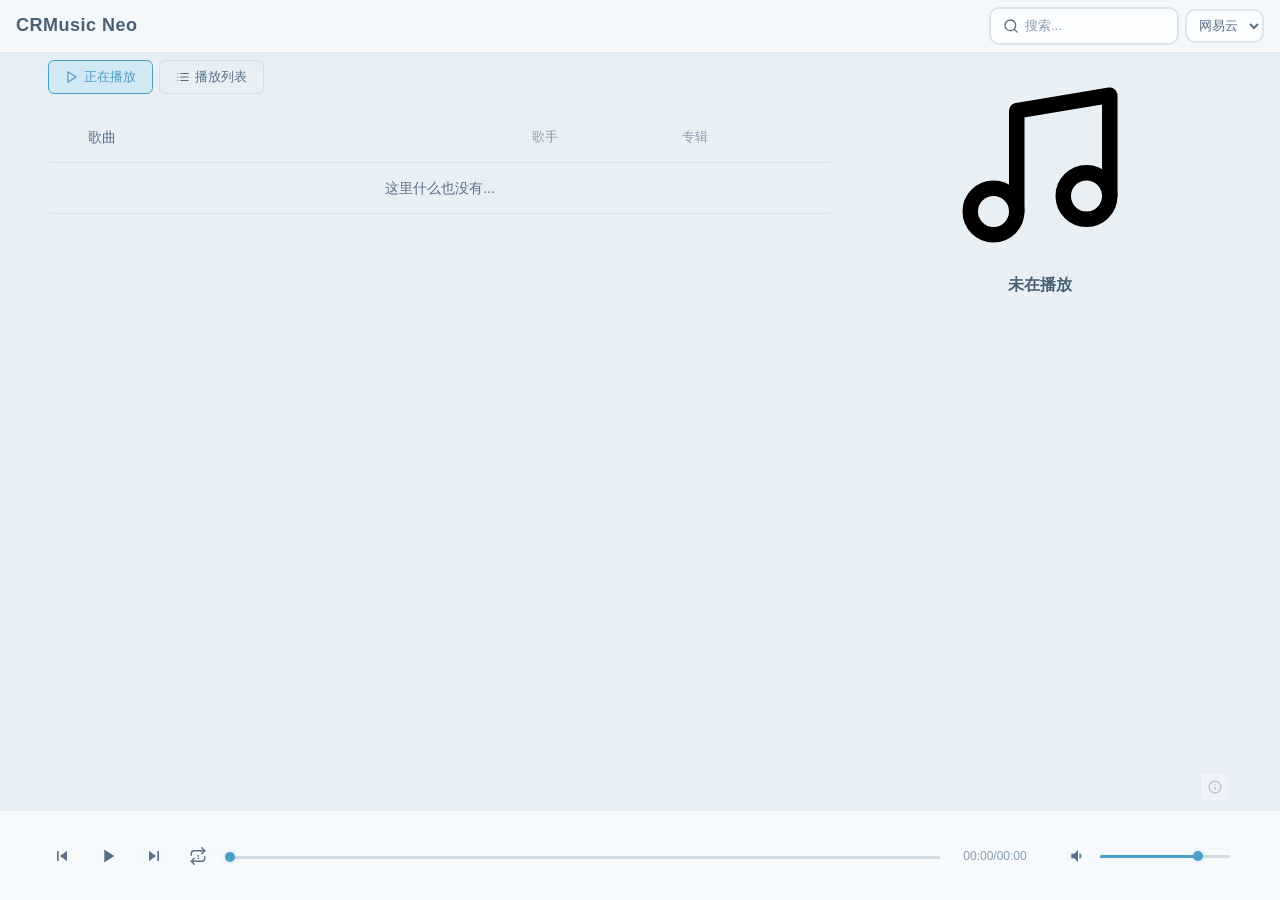
==== crmusic/index.html @ 06313df7 "音乐加上" ====
<!doctype html>
<html>
<head>
    <meta charset="utf-8">
    <meta http-equiv="X-UA-Compatible" content="IE=edge">
    <meta name="viewport" content="width=device-width, initial-scale=1, user-scalable=0">
    <meta name="renderer" content="webkit">
    <meta name="author" content="mengkun">
    <meta name="referrer" content="no-referrer">
    <meta http-equiv="Cache-Control" content="no-siteapp">
    
    <meta name="apple-mobile-web-app-capable" content="yes">
    <meta name="apple-touch-fullscreen" content="yes">
    <meta name="apple-mobile-web-app-status-bar-style" content="black">
    <meta name="full-screen" content="yes">
    <meta name="browsermode" content="application">
    <meta name="x5-fullscreen" content="true">
    <meta name="x5-page-mode" content="app">
    
    <title>CRMusic Neo - 在线音乐播放器</title>
    <meta name="description" content="CRMusicNeo 是一个现代化的在线音乐播放器，支持在线听歌和歌曲搜索。"/>
    <meta name="keywords" content="CRMusicNeo,在线音乐,在线听歌,音乐播放器"/>
    
    <!--[if lte IE 8]>
        <script>window.location.href="plugns/killie/"</script>
    <![endif]--> 
    
    <link rel="shortcut icon" href="images/music.svg" type="image/svg+xml">
    
    <script src="js/jquery.min.js"></script>
    
    <link rel="stylesheet" href="plugns/layui/css/layui.css">
    <link rel="stylesheet" type="text/css" href="css/jquery.mCustomScrollbar.min.css">
    <link rel="stylesheet" type="text/css" href="css/player.css">
    <link rel="stylesheet" type="text/css" href="css/small.css">
</head>
<body>

<div id="blur-img"></div>
<!-- 文字溢出提示 -->
<div class="list-tooltip" id="list-tooltip"></div>

<!-- 头部 -->
<div class="header">
    <div class="header-left">
        <span class="logo" title="CRMusic Neo">CRMusic Neo</span>
    </div>
    <div class="header-right">
        <div class="search-inline" id="search-inline">
            <svg class="search-icon" viewBox="0 0 24 24" width="16" height="16" fill="none" stroke="currentColor" stroke-width="2" stroke-linecap="round" stroke-linejoin="round">
                <circle cx="11" cy="11" r="8"/>
                <line x1="21" y1="21" x2="16.65" y2="16.65"/>
            </svg>
            <input type="text" id="search-wd-inline" placeholder="搜索..." autocomplete="on">
            <svg class="search-clear-btn" id="search-clear-btn" viewBox="0 0 24 24" width="14" height="14" fill="none" stroke="currentColor" stroke-width="2" stroke-linecap="round" stroke-linejoin="round" style="display:none;cursor:pointer;flex-shrink:0;color:var(--text-muted)">
                <circle cx="12" cy="12" r="10"/>
                <line x1="15" y1="9" x2="9" y2="15"/>
                <line x1="9" y1="9" x2="15" y2="15"/>
            </svg>
        </div>
        <div class="source-select" id="source-select-inline">
            <select id="source-inline">
                <option value="netease" selected>网易云</option>
                <option value="kugou">酷狗</option>
                <option value="tencent">QQ</option>
            </select>
        </div>
    </div>
</div>

<!-- 中间主体区域 -->
<div class="center">
    <div class="container">
        <div class="btn-bar">
            <div class="btn-box" id="btn-area">
                <span class="btn" data-action="player" hidden>
                    <svg class="btn-icon" viewBox="0 0 24 24" width="14" height="14" fill="none" stroke="currentColor" stroke-width="2" stroke-linecap="round" stroke-linejoin="round"><path d="M9 18V5l12-2v13"/><circle cx="6" cy="18" r="3"/><circle cx="18" cy="16" r="3"/></svg>
                    播放器
                </span>
                <span class="btn" data-action="playing" title="正在播放列表">
                    <svg class="btn-icon" viewBox="0 0 24 24" width="14" height="14" fill="none" stroke="currentColor" stroke-width="2" stroke-linecap="round" stroke-linejoin="round"><polygon points="5 3 19 12 5 21 5 3"/></svg>
                    正在播放
                </span>
                <span class="btn" data-action="sheet" title="音乐播放列表">
                    <svg class="btn-icon" viewBox="0 0 24 24" width="14" height="14" fill="none" stroke="currentColor" stroke-width="2" stroke-linecap="round" stroke-linejoin="round"><line x1="8" y1="6" x2="21" y2="6"/><line x1="8" y1="12" x2="21" y2="12"/><line x1="8" y1="18" x2="21" y2="18"/><line x1="3" y1="6" x2="3.01" y2="6"/><line x1="3" y1="12" x2="3.01" y2="12"/><line x1="3" y1="18" x2="3.01" y2="18"/></svg>
                    播放列表
                </span>
            </div>
        </div>
        
        <div class="data-area">
            <div id="sheet" class="data-box" hidden></div>
            <div id="main-list" class="music-list data-box"></div>
        </div>
        
        <div class="player" id="player">
            <div class="cover">
                <img src="images/music.svg" class="music-cover" id="music-cover">
            </div>
            <div class="now-playing-info" id="now-playing-info">
                <div class="song-title" id="now-playing-title">未在播放</div>
                <div class="song-artist" id="now-playing-artist"></div>
            </div>
            <div class="lyric">
                <ul id="lyric"></ul>
            </div>
            <div id="music-info" title="点击查看歌曲信息">
                <svg viewBox="0 0 24 24" width="14" height="14" fill="none" stroke="currentColor" stroke-width="2" stroke-linecap="round" stroke-linejoin="round"><circle cx="12" cy="12" r="10"/><line x1="12" y1="16" x2="12" y2="12"/><line x1="12" y1="8" x2="12.01" y2="8"/></svg>
            </div>
        </div>
    </div>
</div>

<!-- 播放器底部区域 -->
<div class="footer">
    <div class="container">
        <div class="con-btn">
            <a href="javascript:;" class="player-btn btn-prev" title="上一首">
                <svg viewBox="0 0 24 24" width="20" height="20" fill="currentColor"><path d="M6 6h2v12H6V6zm3.5 6l8.5 6V6l-8.5 6z"/></svg>
            </a>
            <a href="javascript:;" class="player-btn btn-play" title="暂停/继续">
                <svg viewBox="0 0 24 24" width="22" height="22" fill="currentColor" class="icon-play-svg"><path d="M8 5v14l11-7L8 5z"/></svg>
                <svg viewBox="0 0 24 24" width="22" height="22" fill="currentColor" class="icon-pause-svg" style="display:none"><path d="M6 4h4v16H6V4zm8 0h4v16h-4V4z"/></svg>
            </a>
            <a href="javascript:;" class="player-btn btn-next" title="下一首">
                <svg viewBox="0 0 24 24" width="20" height="20" fill="currentColor"><path d="M16 18h2V6h-2v12zM6 18l8.5-6L6 6v12z"/></svg>
            </a>
            <a href="javascript:;" class="player-btn btn-order" title="单曲循环">
                <svg viewBox="0 0 24 24" width="18" height="18" fill="none" stroke="currentColor" stroke-width="1.8" stroke-linecap="round" stroke-linejoin="round" class="icon-order-single"><polyline points="17 1 21 5 17 9"/><path d="M3 11V9a4 4 0 0 1 4-4h14"/><polyline points="7 23 3 19 7 15"/><path d="M21 13v2a4 4 0 0 1-4 4H3"/><text x="12" y="15.5" text-anchor="middle" font-size="7.5" font-weight="bold" font-family="sans-serif" fill="currentColor" stroke="none">1</text></svg>
                <svg viewBox="0 0 24 24" width="18" height="18" fill="currentColor" class="icon-order-list" style="display:none"><path d="M17 8l4 4-4 4V13H7V11h10V8zM3 6h2v12H3V6z"/></svg>
                <svg viewBox="0 0 24 24" width="18" height="18" fill="currentColor" class="icon-order-random" style="display:none"><path d="M10.59 9.17L5.41 4 4 5.41l5.17 5.17 1.42-1.41zM14.5 4l2.04 2.04L4 18.59 5.41 20 17.96 7.46 20 9.5V4h-5.5zm.33 9.41l-1.41 1.41 3.13 3.13L14.5 20H20v-5.5l-2.04 2.04-3.13-3.13z"/></svg>
            </a>
        </div>
        
        <div class="vol">
            <div class="quiet">
                <a href="javascript:;" class="player-btn btn-quiet" title="静音">
                    <svg viewBox="0 0 24 24" width="18" height="18" fill="currentColor" class="icon-volume-on"><path d="M3 9v6h4l5 5V4L7 9H3zm13.5 3c0-1.77-1.02-3.29-2.5-4.03v8.05c1.48-.73 2.5-2.25 2.5-4.02z"/></svg>
                    <svg viewBox="0 0 24 24" width="18" height="18" fill="currentColor" class="icon-volume-off" style="display:none"><path d="M16.5 12c0-1.77-1.02-3.29-2.5-4.03v2.21l2.45 2.45c.03-.2.05-.41.05-.63zm2.5 0c0 .94-.2 1.82-.54 2.64l1.51 1.51C20.63 14.91 21 13.5 21 12c0-4.28-2.99-7.86-7-8.77v2.06c2.89.86 5 3.54 5 6.71zM4.27 3L3 4.27 7.73 9H3v6h4l5 5v-6.73l4.25 4.25c-.67.52-1.42.93-2.25 1.18v2.06c1.38-.31 2.63-.95 3.69-1.81L19.73 21 21 19.73l-9-9L4.27 3zM12 4L9.91 6.09 12 8.18V4z"/></svg>
                </a>
            </div>
            <div class="volume">
                <div class="volume-box">  
                    <div id="volume-progress" class="mkpgb-area"></div>
                </div>
            </div>
        </div>
        
        <div class="progress">
            <div class="progress-box">  
                <div id="music-progress" class="mkpgb-area"></div>
                <div class="audio-time">00:00/00:00</div>
            </div>
        </div>
    </div>
</div>

<script src="plugns/layui/layui.js"></script>
<script src="js/player.js"></script>
<script src="js/ajax.js"></script>
<script src="js/lyric.js"></script>
<script src="js/musicList.js"></script>
<script src="js/functions.js"></script>
<script src="js/jquery.mCustomScrollbar.concat.min.js"></script>
<script src="js/background-blur.min.js"></script>

</body>
</html>
---- crmusic/plugns/layui/css/layui.css ----
/** layui-v2.4.5 MIT License By https://www.layui.com */
 .layui-inline,img{display:inline-block;vertical-align:middle}h1,h2,h3,h4,h5,h6{font-weight:400}.layui-edge,.layui-header,.layui-inline,.layui-main{position:relative}.layui-elip,.layui-form-checkbox span,.layui-form-pane .layui-form-label{text-overflow:ellipsis;white-space:nowrap}.layui-btn,.layui-edge,.layui-inline,img{vertical-align:middle}.layui-btn,.layui-disabled,.layui-icon,.layui-unselect{-webkit-user-select:none;-ms-user-select:none;-moz-user-select:none}blockquote,body,button,dd,div,dl,dt,form,h1,h2,h3,h4,h5,h6,input,li,ol,p,pre,td,textarea,th,ul{margin:0;padding:0;-webkit-tap-highlight-color:rgba(0,0,0,0)}a:active,a:hover{outline:0}img{border:none}li{list-style:none}table{border-collapse:collapse;border-spacing:0}h4,h5,h6{font-size:100%}button,input,optgroup,option,select,textarea{font-family:inherit;font-size:inherit;font-style:inherit;font-weight:inherit;outline:0}pre{white-space:pre-wrap;white-space:-moz-pre-wrap;white-space:-pre-wrap;white-space:-o-pre-wrap;word-wrap:break-word}body{line-height:24px;font:14px Helvetica Neue,Helvetica,PingFang SC,Tahoma,Arial,sans-serif}hr{height:1px;margin:10px 0;border:0;clear:both}a{color:#333;text-decoration:none}a:hover{color:#777}a cite{font-style:normal;*cursor:pointer}.layui-border-box,.layui-border-box *{box-sizing:border-box}.layui-box,.layui-box *{box-sizing:content-box}.layui-clear{clear:both;*zoom:1}.layui-clear:after{content:'\20';clear:both;*zoom:1;display:block;height:0}.layui-inline{*display:inline;*zoom:1}.layui-edge{display:inline-block;width:0;height:0;border-width:6px;border-style:dashed;border-color:transparent;overflow:hidden}.layui-edge-top{top:-4px;border-bottom-color:#999;border-bottom-style:solid}.layui-edge-right{border-left-color:#999;border-left-style:solid}.layui-edge-bottom{top:2px;border-top-color:#999;border-top-style:solid}.layui-edge-left{border-right-color:#999;border-right-style:solid}.layui-elip{overflow:hidden}.layui-disabled,.layui-disabled:hover{color:#d2d2d2!important;cursor:not-allowed!important}.layui-circle{border-radius:100%}.layui-show{display:block!important}.layui-hide{display:none!important}@font-face{font-family:layui-icon;src:url(../font/iconfont.eot?v=240);src:url(../font/iconfont.eot?v=240#iefix) format('embedded-opentype'),url(../font/iconfont.svg?v=240#iconfont) format('svg'),url(../font/iconfont.woff?v=240) format('woff'),url(../font/iconfont.ttf?v=240) format('truetype')}.layui-icon{font-family:layui-icon!important;font-size:16px;font-style:normal;-webkit-font-smoothing:antialiased;-moz-osx-font-smoothing:grayscale}.layui-icon-reply-fill:before{content:"\e611"}.layui-icon-set-fill:before{content:"\e614"}.layui-icon-menu-fill:before{content:"\e60f"}.layui-icon-search:before{content:"\e615"}.layui-icon-share:before{content:"\e641"}.layui-icon-set-sm:before{content:"\e620"}.layui-icon-engine:before{content:"\e628"}.layui-icon-close:before{content:"\1006"}.layui-icon-close-fill:before{content:"\1007"}.layui-icon-chart-screen:before{content:"\e629"}.layui-icon-star:before{content:"\e600"}.layui-icon-circle-dot:before{content:"\e617"}.layui-icon-chat:before{content:"\e606"}.layui-icon-release:before{content:"\e609"}.layui-icon-list:before{content:"\e60a"}.layui-icon-chart:before{content:"\e62c"}.layui-icon-ok-circle:before{content:"\1005"}.layui-icon-layim-theme:before{content:"\e61b"}.layui-icon-table:before{content:"\e62d"}.layui-icon-right:before{content:"\e602"}.layui-icon-left:before{content:"\e603"}.layui-icon-cart-simple:before{content:"\e698"}.layui-icon-face-cry:before{content:"\e69c"}.layui-icon-face-smile:before{content:"\e6af"}.layui-icon-survey:before{content:"\e6b2"}.layui-icon-tree:before{content:"\e62e"}.layui-icon-upload-circle:before{content:"\e62f"}.layui-icon-add-circle:before{content:"\e61f"}.layui-icon-download-circle:before{content:"\e601"}.layui-icon-templeate-1:before{content:"\e630"}.layui-icon-util:before{content:"\e631"}.layui-icon-face-surprised:before{content:"\e664"}.layui-icon-edit:before{content:"\e642"}.layui-icon-speaker:before{content:"\e645"}.layui-icon-down:before{content:"\e61a"}.layui-icon-file:before{content:"\e621"}.layui-icon-layouts:before{content:"\e632"}.layui-icon-rate-half:before{content:"\e6c9"}.layui-icon-add-circle-fine:before{content:"\e608"}.layui-icon-prev-circle:before{content:"\e633"}.layui-icon-read:before{content:"\e705"}.layui-icon-404:before{content:"\e61c"}.layui-icon-carousel:before{content:"\e634"}.layui-icon-help:before{content:"\e607"}.layui-icon-code-circle:before{content:"\e635"}.layui-icon-water:before{content:"\e636"}.layui-icon-username:before{content:"\e66f"}.layui-icon-find-fill:before{content:"\e670"}.layui-icon-about:before{content:"\e60b"}.layui-icon-location:before{content:"\e715"}.layui-icon-up:before{content:"\e619"}.layui-icon-pause:before{content:"\e651"}.layui-icon-date:before{content:"\e637"}.layui-icon-layim-uploadfile:before{content:"\e61d"}.layui-icon-delete:before{content:"\e640"}.layui-icon-play:before{content:"\e652"}.layui-icon-top:before{content:"\e604"}.layui-icon-friends:before{content:"\e612"}.layui-icon-refresh-3:before{content:"\e9aa"}.layui-icon-ok:before{content:"\e605"}.layui-icon-layer:before{content:"\e638"}.layui-icon-face-smile-fine:before{content:"\e60c"}.layui-icon-dollar:before{content:"\e659"}.layui-icon-group:before{content:"\e613"}.layui-icon-layim-download:before{content:"\e61e"}.layui-icon-picture-fine:before{content:"\e60d"}.layui-icon-link:before{content:"\e64c"}.layui-icon-diamond:before{content:"\e735"}.layui-icon-log:before{content:"\e60e"}.layui-icon-rate-solid:before{content:"\e67a"}.layui-icon-fonts-del:before{content:"\e64f"}.layui-icon-unlink:before{content:"\e64d"}.layui-icon-fonts-clear:before{content:"\e639"}.layui-icon-triangle-r:before{content:"\e623"}.layui-icon-circle:before{content:"\e63f"}.layui-icon-radio:before{content:"\e643"}.layui-icon-align-center:before{content:"\e647"}.layui-icon-align-right:before{content:"\e648"}.layui-icon-align-left:before{content:"\e649"}.layui-icon-loading-1:before{content:"\e63e"}.layui-icon-return:before{content:"\e65c"}.layui-icon-fonts-strong:before{content:"\e62b"}.layui-icon-upload:before{content:"\e67c"}.layui-icon-dialogue:before{content:"\e63a"}.layui-icon-video:before{content:"\e6ed"}.layui-icon-headset:before{content:"\e6fc"}.layui-icon-cellphone-fine:before{content:"\e63b"}.layui-icon-add-1:before{content:"\e654"}.layui-icon-face-smile-b:before{content:"\e650"}.layui-icon-fonts-html:before{content:"\e64b"}.layui-icon-form:before{content:"\e63c"}.layui-icon-cart:before{content:"\e657"}.layui-icon-camera-fill:before{content:"\e65d"}.layui-icon-tabs:before{content:"\e62a"}.layui-icon-fonts-code:before{content:"\e64e"}.layui-icon-fire:before{content:"\e756"}.layui-icon-set:before{content:"\e716"}.layui-icon-fonts-u:before{content:"\e646"}.layui-icon-triangle-d:before{content:"\e625"}.layui-icon-tips:before{content:"\e702"}.layui-icon-picture:before{content:"\e64a"}.layui-icon-more-vertical:before{content:"\e671"}.layui-icon-flag:before{content:"\e66c"}.layui-icon-loading:before{content:"\e63d"}.layui-icon-fonts-i:before{content:"\e644"}.layui-icon-refresh-1:before{content:"\e666"}.layui-icon-rmb:before{content:"\e65e"}.layui-icon-home:before{content:"\e68e"}.layui-icon-user:before{content:"\e770"}.layui-icon-notice:before{content:"\e667"}.layui-icon-login-weibo:before{content:"\e675"}.layui-icon-voice:before{content:"\e688"}.layui-icon-upload-drag:before{content:"\e681"}.layui-icon-login-qq:before{content:"\e676"}.layui-icon-snowflake:before{content:"\e6b1"}.layui-icon-file-b:before{content:"\e655"}.layui-icon-template:before{content:"\e663"}.layui-icon-auz:before{content:"\e672"}.layui-icon-console:before{content:"\e665"}.layui-icon-app:before{content:"\e653"}.layui-icon-prev:before{content:"\e65a"}.layui-icon-website:before{content:"\e7ae"}.layui-icon-next:before{content:"\e65b"}.layui-icon-component:before{content:"\e857"}.layui-icon-more:before{content:"\e65f"}.layui-icon-login-wechat:before{content:"\e677"}.layui-icon-shrink-right:before{content:"\e668"}.layui-icon-spread-left:before{content:"\e66b"}.layui-icon-camera:before{content:"\e660"}.layui-icon-note:before{content:"\e66e"}.layui-icon-refresh:before{content:"\e669"}.layui-icon-female:before{content:"\e661"}.layui-icon-male:before{content:"\e662"}.layui-icon-password:before{content:"\e673"}.layui-icon-senior:before{content:"\e674"}.layui-icon-theme:before{content:"\e66a"}.layui-icon-tread:before{content:"\e6c5"}.layui-icon-praise:before{content:"\e6c6"}.layui-icon-star-fill:before{content:"\e658"}.layui-icon-rate:before{content:"\e67b"}.layui-icon-template-1:before{content:"\e656"}.layui-icon-vercode:before{content:"\e679"}.layui-icon-cellphone:before{content:"\e678"}.layui-icon-screen-full:before{content:"\e622"}.layui-icon-screen-restore:before{content:"\e758"}.layui-icon-cols:before{content:"\e610"}.layui-icon-export:before{content:"\e67d"}.layui-icon-print:before{content:"\e66d"}.layui-icon-slider:before{content:"\e714"}.layui-main{width:1140px;margin:0 auto}.layui-header{z-index:1000;height:60px}.layui-header a:hover{transition:all .5s;-webkit-transition:all .5s}.layui-side{position:fixed;left:0;top:0;bottom:0;z-index:999;width:200px;overflow-x:hidden}.layui-side-scroll{position:relative;width:220px;height:100%;overflow-x:hidden}.layui-body{position:absolute;left:200px;right:0;top:0;bottom:0;z-index:998;width:auto;overflow:hidden;overflow-y:auto;box-sizing:border-box}.layui-layout-body{overflow:hidden}.layui-layout-admin .layui-header{background-color:#23262E}.layui-layout-admin .layui-side{top:60px;width:200px;overflow-x:hidden}.layui-layout-admin .layui-body{top:60px;bottom:44px}.layui-layout-admin .layui-main{width:auto;margin:0 15px}.layui-layout-admin .layui-footer{position:fixed;left:200px;right:0;bottom:0;height:44px;line-height:44px;padding:0 15px;background-color:#eee}.layui-layout-admin .layui-logo{position:absolute;left:0;top:0;width:200px;height:100%;line-height:60px;text-align:center;color:#009688;font-size:16px}.layui-layout-admin .layui-header .layui-nav{background:0 0}.layui-layout-left{position:absolute!important;left:200px;top:0}.layui-layout-right{position:absolute!important;right:0;top:0}.layui-container{position:relative;margin:0 auto;padding:0 15px;box-sizing:border-box}.layui-fluid{position:relative;margin:0 auto;padding:0 15px}.layui-row:after,.layui-row:before{content:'';display:block;clear:both}.layui-col-lg1,.layui-col-lg10,.layui-col-lg11,.layui-col-lg12,.layui-col-lg2,.layui-col-lg3,.layui-col-lg4,.layui-col-lg5,.layui-col-lg6,.layui-col-lg7,.layui-col-lg8,.layui-col-lg9,.layui-col-md1,.layui-col-md10,.layui-col-md11,.layui-col-md12,.layui-col-md2,.layui-col-md3,.layui-col-md4,.layui-col-md5,.layui-col-md6,.layui-col-md7,.layui-col-md8,.layui-col-md9,.layui-col-sm1,.layui-col-sm10,.layui-col-sm11,.layui-col-sm12,.layui-col-sm2,.layui-col-sm3,.layui-col-sm4,.layui-col-sm5,.layui-col-sm6,.layui-col-sm7,.layui-col-sm8,.layui-col-sm9,.layui-col-xs1,.layui-col-xs10,.layui-col-xs11,.layui-col-xs12,.layui-col-xs2,.layui-col-xs3,.layui-col-xs4,.layui-col-xs5,.layui-col-xs6,.layui-col-xs7,.layui-col-xs8,.layui-col-xs9{position:relative;display:block;box-sizing:border-box}.layui-col-xs1,.layui-col-xs10,.layui-col-xs11,.layui-col-xs12,.layui-col-xs2,.layui-col-xs3,.layui-col-xs4,.layui-col-xs5,.layui-col-xs6,.layui-col-xs7,.layui-col-xs8,.layui-col-xs9{float:left}.layui-col-xs1{width:8.33333333%}.layui-col-xs2{width:16.66666667%}.layui-col-xs3{width:25%}.layui-col-xs4{width:33.33333333%}.layui-col-xs5{width:41.66666667%}.layui-col-xs6{width:50%}.layui-col-xs7{width:58.33333333%}.layui-col-xs8{width:66.66666667%}.layui-col-xs9{width:75%}.layui-col-xs10{width:83.33333333%}.layui-col-xs11{width:91.66666667%}.layui-col-xs12{width:100%}.layui-col-xs-offset1{margin-left:8.33333333%}.layui-col-xs-offset2{margin-left:16.66666667%}.layui-col-xs-offset3{margin-left:25%}.layui-col-xs-offset4{margin-left:33.33333333%}.layui-col-xs-offset5{margin-left:41.66666667%}.layui-col-xs-offset6{margin-left:50%}.layui-col-xs-offset7{margin-left:58.33333333%}.layui-col-xs-offset8{margin-left:66.66666667%}.layui-col-xs-offset9{margin-left:75%}.layui-col-xs-offset10{margin-left:83.33333333%}.layui-col-xs-offset11{margin-left:91.66666667%}.layui-col-xs-offset12{margin-left:100%}@media screen and (max-width:768px){.layui-hide-xs{display:none!important}.layui-show-xs-block{display:block!important}.layui-show-xs-inline{display:inline!important}.layui-show-xs-inline-block{display:inline-block!important}}@media screen and (min-width:768px){.layui-container{width:750px}.layui-hide-sm{display:none!important}.layui-show-sm-block{display:block!important}.layui-show-sm-inline{display:inline!important}.layui-show-sm-inline-block{display:inline-block!important}.layui-col-sm1,.layui-col-sm10,.layui-col-sm11,.layui-col-sm12,.layui-col-sm2,.layui-col-sm3,.layui-col-sm4,.layui-col-sm5,.layui-col-sm6,.layui-col-sm7,.layui-col-sm8,.layui-col-sm9{float:left}.layui-col-sm1{width:8.33333333%}.layui-col-sm2{width:16.66666667%}.layui-col-sm3{width:25%}.layui-col-sm4{width:33.33333333%}.layui-col-sm5{width:41.66666667%}.layui-col-sm6{width:50%}.layui-col-sm7{width:58.33333333%}.layui-col-sm8{width:66.66666667%}.layui-col-sm9{width:75%}.layui-col-sm10{width:83.33333333%}.layui-col-sm11{width:91.66666667%}.layui-col-sm12{width:100%}.layui-col-sm-offset1{margin-left:8.33333333%}.layui-col-sm-offset2{margin-left:16.66666667%}.layui-col-sm-offset3{margin-left:25%}.layui-col-sm-offset4{margin-left:33.33333333%}.layui-col-sm-offset5{margin-left:41.66666667%}.layui-col-sm-offset6{margin-left:50%}.layui-col-sm-offset7{margin-left:58.33333333%}.layui-col-sm-offset8{margin-left:66.66666667%}.layui-col-sm-offset9{margin-left:75%}.layui-col-sm-offset10{margin-left:83.33333333%}.layui-col-sm-offset11{margin-left:91.66666667%}.layui-col-sm-offset12{margin-left:100%}}@media screen and (min-width:992px){.layui-container{width:970px}.layui-hide-md{display:none!important}.layui-show-md-block{display:block!important}.layui-show-md-inline{display:inline!important}.layui-show-md-inline-block{display:inline-block!important}.layui-col-md1,.layui-col-md10,.layui-col-md11,.layui-col-md12,.layui-col-md2,.layui-col-md3,.layui-col-md4,.layui-col-md5,.layui-col-md6,.layui-col-md7,.layui-col-md8,.layui-col-md9{float:left}.layui-col-md1{width:8.33333333%}.layui-col-md2{width:16.66666667%}.layui-col-md3{width:25%}.layui-col-md4{width:33.33333333%}.layui-col-md5{width:41.66666667%}.layui-col-md6{width:50%}.layui-col-md7{width:58.33333333%}.layui-col-md8{width:66.66666667%}.layui-col-md9{width:75%}.layui-col-md10{width:83.33333333%}.layui-col-md11{width:91.66666667%}.layui-col-md12{width:100%}.layui-col-md-offset1{margin-left:8.33333333%}.layui-col-md-offset2{margin-left:16.66666667%}.layui-col-md-offset3{margin-left:25%}.layui-col-md-offset4{margin-left:33.33333333%}.layui-col-md-offset5{margin-left:41.66666667%}.layui-col-md-offset6{margin-left:50%}.layui-col-md-offset7{margin-left:58.33333333%}.layui-col-md-offset8{margin-left:66.66666667%}.layui-col-md-offset9{margin-left:75%}.layui-col-md-offset10{margin-left:83.33333333%}.layui-col-md-offset11{margin-left:91.66666667%}.layui-col-md-offset12{margin-left:100%}}@media screen and (min-width:1200px){.layui-container{width:1170px}.layui-hide-lg{display:none!important}.layui-show-lg-block{display:block!important}.layui-show-lg-inline{display:inline!important}.layui-show-lg-inline-block{display:inline-block!important}.layui-col-lg1,.layui-col-lg10,.layui-col-lg11,.layui-col-lg12,.layui-col-lg2,.layui-col-lg3,.layui-col-lg4,.layui-col-lg5,.layui-col-lg6,.layui-col-lg7,.layui-col-lg8,.layui-col-lg9{float:left}.layui-col-lg1{width:8.33333333%}.layui-col-lg2{width:16.66666667%}.layui-col-lg3{width:25%}.layui-col-lg4{width:33.33333333%}.layui-col-lg5{width:41.66666667%}.layui-col-lg6{width:50%}.layui-col-lg7{width:58.33333333%}.layui-col-lg8{width:66.66666667%}.layui-col-lg9{width:75%}.layui-col-lg10{width:83.33333333%}.layui-col-lg11{width:91.66666667%}.layui-col-lg12{width:100%}.layui-col-lg-offset1{margin-left:8.33333333%}.layui-col-lg-offset2{margin-left:16.66666667%}.layui-col-lg-offset3{margin-left:25%}.layui-col-lg-offset4{margin-left:33.33333333%}.layui-col-lg-offset5{margin-left:41.66666667%}.layui-col-lg-offset6{margin-left:50%}.layui-col-lg-offset7{margin-left:58.33333333%}.layui-col-lg-offset8{margin-left:66.66666667%}.layui-col-lg-offset9{margin-left:75%}.layui-col-lg-offset10{margin-left:83.33333333%}.layui-col-lg-offset11{margin-left:91.66666667%}.layui-col-lg-offset12{margin-left:100%}}.layui-col-space1{margin:-.5px}.layui-col-space1>*{padding:.5px}.layui-col-space3{margin:-1.5px}.layui-col-space3>*{padding:1.5px}.layui-col-space5{margin:-2.5px}.layui-col-space5>*{padding:2.5px}.layui-col-space8{margin:-3.5px}.layui-col-space8>*{padding:3.5px}.layui-col-space10{margin:-5px}.layui-col-space10>*{padding:5px}.layui-col-space12{margin:-6px}.layui-col-space12>*{padding:6px}.layui-col-space15{margin:-7.5px}.layui-col-space15>*{padding:7.5px}.layui-col-space18{margin:-9px}.layui-col-space18>*{padding:9px}.layui-col-space20{margin:-10px}.layui-col-space20>*{padding:10px}.layui-col-space22{margin:-11px}.layui-col-space22>*{padding:11px}.layui-col-space25{margin:-12.5px}.layui-col-space25>*{padding:12.5px}.layui-col-space30{margin:-15px}.layui-col-space30>*{padding:15px}.layui-btn,.layui-input,.layui-select,.layui-textarea,.layui-upload-button{outline:0;-webkit-appearance:none;transition:all .3s;-webkit-transition:all .3s;box-sizing:border-box}.layui-elem-quote{margin-bottom:10px;padding:15px;line-height:22px;border-left:5px solid #009688;border-radius:0 2px 2px 0;background-color:#f2f2f2}.layui-quote-nm{border-style:solid;border-width:1px 1px 1px 5px;background:0 0}.layui-elem-field{margin-bottom:10px;padding:0;border-width:1px;border-style:solid}.layui-elem-field legend{margin-left:20px;padding:0 10px;font-size:20px;font-weight:300}.layui-field-title{margin:10px 0 20px;border-width:1px 0 0}.layui-field-box{padding:10px 15px}.layui-field-title .layui-field-box{padding:10px 0}.layui-progress{position:relative;height:6px;border-radius:20px;background-color:#e2e2e2}.layui-progress-bar{position:absolute;left:0;top:0;width:0;max-width:100%;height:6px;border-radius:20px;text-align:right;background-color:#5FB878;transition:all .3s;-webkit-transition:all .3s}.layui-progress-big,.layui-progress-big .layui-progress-bar{height:18px;line-height:18px}.layui-progress-text{position:relative;top:-20px;line-height:18px;font-size:12px;color:#666}.layui-progress-big .layui-progress-text{position:static;padding:0 10px;color:#fff}.layui-collapse{border-width:1px;border-style:solid;border-radius:2px}.layui-colla-content,.layui-colla-item{border-top-width:1px;border-top-style:solid}.layui-colla-item:first-child{border-top:none}.layui-colla-title{position:relative;height:42px;line-height:42px;padding:0 15px 0 35px;color:#333;background-color:#f2f2f2;cursor:pointer;font-size:14px;overflow:hidden}.layui-colla-content{display:none;padding:10px 15px;line-height:22px;color:#666}.layui-colla-icon{position:absolute;left:15px;top:0;font-size:14px}.layui-card{margin-bottom:15px;border-radius:2px;background-color:#fff;box-shadow:0 1px 2px 0 rgba(0,0,0,.05)}.layui-card:last-child{margin-bottom:0}.layui-card-header{position:relative;height:42px;line-height:42px;padding:0 15px;border-bottom:1px solid #f6f6f6;color:#333;border-radius:2px 2px 0 0;font-size:14px}.layui-bg-black,.layui-bg-blue,.layui-bg-cyan,.layui-bg-green,.layui-bg-orange,.layui-bg-red{color:#fff!important}.layui-card-body{position:relative;padding:10px 15px;line-height:24px}.layui-card-body[pad15]{padding:15px}.layui-card-body[pad20]{padding:20px}.layui-card-body .layui-table{margin:5px 0}.layui-card .layui-tab{margin:0}.layui-panel-window{position:relative;padding:15px;border-radius:0;border-top:5px solid #E6E6E6;background-color:#fff}.layui-auxiliar-moving{position:fixed;left:0;right:0;top:0;bottom:0;width:100%;height:100%;background:0 0;z-index:9999999999}.layui-form-label,.layui-form-mid,.layui-form-select,.layui-input-block,.layui-input-inline,.layui-textarea{position:relative}.layui-bg-red{background-color:#FF5722!important}.layui-bg-orange{background-color:#FFB800!important}.layui-bg-green{background-color:#009688!important}.layui-bg-cyan{background-color:#2F4056!important}.layui-bg-blue{background-color:#1E9FFF!important}.layui-bg-black{background-color:#393D49!important}.layui-bg-gray{background-color:#eee!important;color:#666!important}.layui-badge-rim,.layui-colla-content,.layui-colla-item,.layui-collapse,.layui-elem-field,.layui-form-pane .layui-form-item[pane],.layui-form-pane .layui-form-label,.layui-input,.layui-layedit,.layui-layedit-tool,.layui-quote-nm,.layui-select,.layui-tab-bar,.layui-tab-card,.layui-tab-title,.layui-tab-title .layui-this:after,.layui-textarea{border-color:#e6e6e6}.layui-timeline-item:before,hr{background-color:#e6e6e6}.layui-text{line-height:22px;font-size:14px;color:#666}.layui-text h1,.layui-text h2,.layui-text h3{font-weight:500;color:#333}.layui-text h1{font-size:30px}.layui-text h2{font-size:24px}.layui-text h3{font-size:18px}.layui-text a:not(.layui-btn){color:#01AAED}.layui-text a:not(.layui-btn):hover{text-decoration:underline}.layui-text ul{padding:5px 0 5px 15px}.layui-text ul li{margin-top:5px;list-style-type:disc}.layui-text em,.layui-word-aux{color:#999!important;padding:0 5px!important}.layui-btn{display:inline-block;height:38px;line-height:38px;padding:0 18px;background-color:#009688;color:#fff;white-space:nowrap;text-align:center;font-size:14px;border:none;border-radius:2px;cursor:pointer}.layui-btn:hover{opacity:.8;filter:alpha(opacity=80);color:#fff}.layui-btn:active{opacity:1;filter:alpha(opacity=100)}.layui-btn+.layui-btn{margin-left:10px}.layui-btn-container{font-size:0}.layui-btn-container .layui-btn{margin-right:10px;margin-bottom:10px}.layui-btn-container .layui-btn+.layui-btn{margin-left:0}.layui-table .layui-btn-container .layui-btn{margin-bottom:9px}.layui-btn-radius{border-radius:100px}.layui-btn .layui-icon{margin-right:3px;font-size:18px;vertical-align:bottom;vertical-align:middle\9}.layui-btn-primary{border:1px solid #C9C9C9;background-color:#fff;color:#555}.layui-btn-primary:hover{border-color:#009688;color:#333}.layui-btn-normal{background-color:#1E9FFF}.layui-btn-warm{background-color:#FFB800}.layui-btn-danger{background-color:#FF5722}.layui-btn-disabled,.layui-btn-disabled:active,.layui-btn-disabled:hover{border:1px solid #e6e6e6;background-color:#FBFBFB;color:#C9C9C9;cursor:not-allowed;opacity:1}.layui-btn-lg{height:44px;line-height:44px;padding:0 25px;font-size:16px}.layui-btn-sm{height:30px;line-height:30px;padding:0 10px;font-size:12px}.layui-btn-sm i{font-size:16px!important}.layui-btn-xs{height:22px;line-height:22px;padding:0 5px;font-size:12px}.layui-btn-xs i{font-size:14px!important}.layui-btn-group{display:inline-block;vertical-align:middle;font-size:0}.layui-btn-group .layui-btn{margin-left:0!important;margin-right:0!important;border-left:1px solid rgba(255,255,255,.5);border-radius:0}.layui-btn-group .layui-btn-primary{border-left:none}.layui-btn-group .layui-btn-primary:hover{border-color:#C9C9C9;color:#009688}.layui-btn-group .layui-btn:first-child{border-left:none;border-radius:2px 0 0 2px}.layui-btn-group .layui-btn-primary:first-child{border-left:1px solid #c9c9c9}.layui-btn-group .layui-btn:last-child{border-radius:0 2px 2px 0}.layui-btn-group .layui-btn+.layui-btn{margin-left:0}.layui-btn-group+.layui-btn-group{margin-left:10px}.layui-btn-fluid{width:100%}.layui-input,.layui-select,.layui-textarea{height:38px;line-height:1.3;line-height:38px\9;border-width:1px;border-style:solid;background-color:#fff;border-radius:2px}.layui-input::-webkit-input-placeholder,.layui-select::-webkit-input-placeholder,.layui-textarea::-webkit-input-placeholder{line-height:1.3}.layui-input,.layui-textarea{display:block;width:100%;padding-left:10px}.layui-input:hover,.layui-textarea:hover{border-color:#D2D2D2!important}.layui-input:focus,.layui-textarea:focus{border-color:#C9C9C9!important}.layui-textarea{min-height:100px;height:auto;line-height:20px;padding:6px 10px;resize:vertical}.layui-select{padding:0 10px}.layui-form input[type=checkbox],.layui-form input[type=radio],.layui-form select{display:none}.layui-form [lay-ignore]{display:initial}.layui-form-item{margin-bottom:15px;clear:both;*zoom:1}.layui-form-item:after{content:'\20';clear:both;*zoom:1;display:block;height:0}.layui-form-label{float:left;display:block;padding:9px 15px;width:80px;font-weight:400;line-height:20px;text-align:right}.layui-form-label-col{display:block;float:none;padding:9px 0;line-height:20px;text-align:left}.layui-form-item .layui-inline{margin-bottom:5px;margin-right:10px}.layui-input-block{margin-left:110px;min-height:36px}.layui-input-inline{display:inline-block;vertical-align:middle}.layui-form-item .layui-input-inline{float:left;width:190px;margin-right:10px}.layui-form-text .layui-input-inline{width:auto}.layui-form-mid{float:left;display:block;padding:9px 0!important;line-height:20px;margin-right:10px}.layui-form-danger+.layui-form-select .layui-input,.layui-form-danger:focus{border-color:#FF5722!important}.layui-form-select .layui-input{padding-right:30px;cursor:pointer}.layui-form-select .layui-edge{position:absolute;right:10px;top:50%;margin-top:-3px;cursor:pointer;border-width:6px;border-top-color:#c2c2c2;border-top-style:solid;transition:all .3s;-webkit-transition:all .3s}.layui-form-select dl{display:none;position:absolute;left:0;top:42px;padding:5px 0;z-index:899;min-width:100%;border:1px solid #d2d2d2;max-height:300px;overflow-y:auto;background-color:#fff;border-radius:2px;box-shadow:0 2px 4px rgba(0,0,0,.12);box-sizing:border-box}.layui-form-select dl dd,.layui-form-select dl dt{padding:0 10px;line-height:36px;white-space:nowrap;overflow:hidden;text-overflow:ellipsis}.layui-form-select dl dt{font-size:12px;color:#999}.layui-form-select dl dd{cursor:pointer}.layui-form-select dl dd:hover{background-color:#f2f2f2;-webkit-transition:.5s all;transition:.5s all}.layui-form-select .layui-select-group dd{padding-left:20px}.layui-form-select dl dd.layui-select-tips{padding-left:10px!important;color:#999}.layui-form-select dl dd.layui-this{background-color:#5FB878;color:#fff}.layui-form-checkbox,.layui-form-select dl dd.layui-disabled{background-color:#fff}.layui-form-selected dl{display:block}.layui-form-checkbox,.layui-form-checkbox *,.layui-form-switch{display:inline-block;vertical-align:middle}.layui-form-selected .layui-edge{margin-top:-9px;-webkit-transform:rotate(180deg);transform:rotate(180deg);margin-top:-3px\9}:root .layui-form-selected .layui-edge{margin-top:-9px\0/IE9}.layui-form-selectup dl{top:auto;bottom:42px}.layui-select-none{margin:5px 0;text-align:center;color:#999}.layui-select-disabled .layui-disabled{border-color:#eee!important}.layui-select-disabled .layui-edge{border-top-color:#d2d2d2}.layui-form-checkbox{position:relative;height:30px;line-height:30px;margin-right:10px;padding-right:30px;cursor:pointer;font-size:0;-webkit-transition:.1s linear;transition:.1s linear;box-sizing:border-box}.layui-form-checkbox span{padding:0 10px;height:100%;font-size:14px;border-radius:2px 0 0 2px;background-color:#d2d2d2;color:#fff;overflow:hidden}.layui-form-checkbox:hover span{background-color:#c2c2c2}.layui-form-checkbox i{position:absolute;right:0;top:0;width:30px;height:28px;border:1px solid #d2d2d2;border-left:none;border-radius:0 2px 2px 0;color:#fff;font-size:20px;text-align:center}.layui-form-checkbox:hover i{border-color:#c2c2c2;color:#c2c2c2}.layui-form-checked,.layui-form-checked:hover{border-color:#5FB878}.layui-form-checked span,.layui-form-checked:hover span{background-color:#5FB878}.layui-form-checked i,.layui-form-checked:hover i{color:#5FB878}.layui-form-item .layui-form-checkbox{margin-top:4px}.layui-form-checkbox[lay-skin=primary]{height:auto!important;line-height:normal!important;min-width:18px;min-height:18px;border:none!important;margin-right:0;padding-left:28px;padding-right:0;background:0 0}.layui-form-checkbox[lay-skin=primary] span{padding-left:0;padding-right:15px;line-height:18px;background:0 0;color:#666}.layui-form-checkbox[lay-skin=primary] i{right:auto;left:0;width:16px;height:16px;line-height:16px;border:1px solid #d2d2d2;font-size:12px;border-radius:2px;background-color:#fff;-webkit-transition:.1s linear;transition:.1s linear}.layui-form-checkbox[lay-skin=primary]:hover i{border-color:#5FB878;color:#fff}.layui-form-checked[lay-skin=primary] i{border-color:#5FB878;background-color:#5FB878;color:#fff}.layui-checkbox-disbaled[lay-skin=primary] span{background:0 0!important;color:#c2c2c2}.layui-checkbox-disbaled[lay-skin=primary]:hover i{border-color:#d2d2d2}.layui-form-item .layui-form-checkbox[lay-skin=primary]{margin-top:10px}.layui-form-switch{position:relative;height:22px;line-height:22px;min-width:35px;padding:0 5px;margin-top:8px;border:1px solid #d2d2d2;border-radius:20px;cursor:pointer;background-color:#fff;-webkit-transition:.1s linear;transition:.1s linear}.layui-form-switch i{position:absolute;left:5px;top:3px;width:16px;height:16px;border-radius:20px;background-color:#d2d2d2;-webkit-transition:.1s linear;transition:.1s linear}.layui-form-switch em{position:relative;top:0;width:25px;margin-left:21px;padding:0!important;text-align:center!important;color:#999!important;font-style:normal!important;font-size:12px}.layui-form-onswitch{border-color:#5FB878;background-color:#5FB878}.layui-checkbox-disbaled,.layui-checkbox-disbaled i{border-color:#e2e2e2!important}.layui-form-onswitch i{left:100%;margin-left:-21px;background-color:#fff}.layui-form-onswitch em{margin-left:5px;margin-right:21px;color:#fff!important}.layui-checkbox-disbaled span{background-color:#e2e2e2!important}.layui-checkbox-disbaled:hover i{color:#fff!important}[lay-radio]{display:none}.layui-form-radio,.layui-form-radio *{display:inline-block;vertical-align:middle}.layui-form-radio{line-height:28px;margin:6px 10px 0 0;padding-right:10px;cursor:pointer;font-size:0}.layui-form-radio *{font-size:14px}.layui-form-radio>i{margin-right:8px;font-size:22px;color:#c2c2c2}.layui-form-radio>i:hover,.layui-form-radioed>i{color:#5FB878}.layui-radio-disbaled>i{color:#e2e2e2!important}.layui-form-pane .layui-form-label{width:110px;padding:8px 15px;height:38px;line-height:20px;border-width:1px;border-style:solid;border-radius:2px 0 0 2px;text-align:center;background-color:#FBFBFB;overflow:hidden;box-sizing:border-box}.layui-form-pane .layui-input-inline{margin-left:-1px}.layui-form-pane .layui-input-block{margin-left:110px;left:-1px}.layui-form-pane .layui-input{border-radius:0 2px 2px 0}.layui-form-pane .layui-form-text .layui-form-label{float:none;width:100%;border-radius:2px;box-sizing:border-box;text-align:left}.layui-form-pane .layui-form-text .layui-input-inline{display:block;margin:0;top:-1px;clear:both}.layui-form-pane .layui-form-text .layui-input-block{margin:0;left:0;top:-1px}.layui-form-pane .layui-form-text .layui-textarea{min-height:100px;border-radius:0 0 2px 2px}.layui-form-pane .layui-form-checkbox{margin:4px 0 4px 10px}.layui-form-pane .layui-form-radio,.layui-form-pane .layui-form-switch{margin-top:6px;margin-left:10px}.layui-form-pane .layui-form-item[pane]{position:relative;border-width:1px;border-style:solid}.layui-form-pane .layui-form-item[pane] .layui-form-label{position:absolute;left:0;top:0;height:100%;border-width:0 1px 0 0}.layui-form-pane .layui-form-item[pane] .layui-input-inline{margin-left:110px}@media screen and (max-width:450px){.layui-form-item .layui-form-label{text-overflow:ellipsis;overflow:hidden;white-space:nowrap}.layui-form-item .layui-inline{display:block;margin-right:0;margin-bottom:20px;clear:both}.layui-form-item .layui-inline:after{content:'\20';clear:both;display:block;height:0}.layui-form-item .layui-input-inline{display:block;float:none;left:-3px;width:auto;margin:0 0 10px 112px}.layui-form-item .layui-input-inline+.layui-form-mid{margin-left:110px;top:-5px;padding:0}.layui-form-item .layui-form-checkbox{margin-right:5px;margin-bottom:5px}}.layui-layedit{border-width:1px;border-style:solid;border-radius:2px}.layui-layedit-tool{padding:3px 5px;border-bottom-width:1px;border-bottom-style:solid;font-size:0}.layedit-tool-fixed{position:fixed;top:0;border-top:1px solid #e2e2e2}.layui-layedit-tool .layedit-tool-mid,.layui-layedit-tool .layui-icon{display:inline-block;vertical-align:middle;text-align:center;font-size:14px}.layui-layedit-tool .layui-icon{position:relative;width:32px;height:30px;line-height:30px;margin:3px 5px;color:#777;cursor:pointer;border-radius:2px}.layui-layedit-tool .layui-icon:hover{color:#393D49}.layui-layedit-tool .layui-icon:active{color:#000}.layui-layedit-tool .layedit-tool-active{background-color:#e2e2e2;color:#000}.layui-layedit-tool .layui-disabled,.layui-layedit-tool .layui-disabled:hover{color:#d2d2d2;cursor:not-allowed}.layui-layedit-tool .layedit-tool-mid{width:1px;height:18px;margin:0 10px;background-color:#d2d2d2}.layedit-tool-html{width:50px!important;font-size:30px!important}.layedit-tool-b,.layedit-tool-code,.layedit-tool-help{font-size:16px!important}.layedit-tool-d,.layedit-tool-face,.layedit-tool-image,.layedit-tool-unlink{font-size:18px!important}.layedit-tool-image input{position:absolute;font-size:0;left:0;top:0;width:100%;height:100%;opacity:.01;filter:Alpha(opacity=1);cursor:pointer}.layui-layedit-iframe iframe{display:block;width:100%}#LAY_layedit_code{overflow:hidden}.layui-laypage{display:inline-block;*display:inline;*zoom:1;vertical-align:middle;margin:10px 0;font-size:0}.layui-laypage>a:first-child,.layui-laypage>a:first-child em{border-radius:2px 0 0 2px}.layui-laypage>a:last-child,.layui-laypage>a:last-child em{border-radius:0 2px 2px 0}.layui-laypage>:first-child{margin-left:0!important}.layui-laypage>:last-child{margin-right:0!important}.layui-laypage a,.layui-laypage button,.layui-laypage input,.layui-laypage select,.layui-laypage span{border:1px solid #e2e2e2}.layui-laypage a,.layui-laypage span{display:inline-block;*display:inline;*zoom:1;vertical-align:middle;padding:0 15px;height:28px;line-height:28px;margin:0 -1px 5px 0;background-color:#fff;color:#333;font-size:12px}.layui-flow-more a *,.layui-laypage input,.layui-table-view select[lay-ignore]{display:inline-block}.layui-laypage a:hover{color:#009688}.layui-laypage em{font-style:normal}.layui-laypage .layui-laypage-spr{color:#999;font-weight:700}.layui-laypage a{text-decoration:none}.layui-laypage .layui-laypage-curr{position:relative}.layui-laypage .layui-laypage-curr em{position:relative;color:#fff}.layui-laypage .layui-laypage-curr .layui-laypage-em{position:absolute;left:-1px;top:-1px;padding:1px;width:100%;height:100%;background-color:#009688}.layui-laypage-em{border-radius:2px}.layui-laypage-next em,.layui-laypage-prev em{font-family:Sim sun;font-size:16px}.layui-laypage .layui-laypage-count,.layui-laypage .layui-laypage-limits,.layui-laypage .layui-laypage-refresh,.layui-laypage .layui-laypage-skip{margin-left:10px;margin-right:10px;padding:0;border:none}.layui-laypage .layui-laypage-limits,.layui-laypage .layui-laypage-refresh{vertical-align:top}.layui-laypage .layui-laypage-refresh i{font-size:18px;cursor:pointer}.layui-laypage select{height:22px;padding:3px;border-radius:2px;cursor:pointer}.layui-laypage .layui-laypage-skip{height:30px;line-height:30px;color:#999}.layui-laypage button,.layui-laypage input{height:30px;line-height:30px;border-radius:2px;vertical-align:top;background-color:#fff;box-sizing:border-box}.layui-laypage input{width:40px;margin:0 10px;padding:0 3px;text-align:center}.layui-laypage input:focus,.layui-laypage select:focus{border-color:#009688!important}.layui-laypage button{margin-left:10px;padding:0 10px;cursor:pointer}.layui-table,.layui-table-view{margin:10px 0}.layui-flow-more{margin:10px 0;text-align:center;color:#999;font-size:14px}.layui-flow-more a{height:32px;line-height:32px}.layui-flow-more a *{vertical-align:top}.layui-flow-more a cite{padding:0 20px;border-radius:3px;background-color:#eee;color:#333;font-style:normal}.layui-flow-more a cite:hover{opacity:.8}.layui-flow-more a i{font-size:30px;color:#737383}.layui-table{width:100%;background-color:#fff;color:#666}.layui-table tr{transition:all .3s;-webkit-transition:all .3s}.layui-table th{text-align:left;font-weight:400}.layui-table tbody tr:hover,.layui-table thead tr,.layui-table-click,.layui-table-header,.layui-table-hover,.layui-table-mend,.layui-table-patch,.layui-table-tool,.layui-table-total,.layui-table-total tr,.layui-table[lay-even] tr:nth-child(even){background-color:#f2f2f2}.layui-table td,.layui-table th,.layui-table-col-set,.layui-table-fixed-r,.layui-table-grid-down,.layui-table-header,.layui-table-page,.layui-table-tips-main,.layui-table-tool,.layui-table-total,.layui-table-view,.layui-table[lay-skin=line],.layui-table[lay-skin=row]{border-width:1px;border-style:solid;border-color:#e6e6e6}.layui-table td,.layui-table th{position:relative;padding:9px 15px;min-height:20px;line-height:20px;font-size:14px}.layui-table[lay-skin=line] td,.layui-table[lay-skin=line] th{border-width:0 0 1px}.layui-table[lay-skin=row] td,.layui-table[lay-skin=row] th{border-width:0 1px 0 0}.layui-table[lay-skin=nob] td,.layui-table[lay-skin=nob] th{border:none}.layui-table img{max-width:100px}.layui-table[lay-size=lg] td,.layui-table[lay-size=lg] th{padding:15px 30px}.layui-table-view .layui-table[lay-size=lg] .layui-table-cell{height:40px;line-height:40px}.layui-table[lay-size=sm] td,.layui-table[lay-size=sm] th{font-size:12px;padding:5px 10px}.layui-table-view .layui-table[lay-size=sm] .layui-table-cell{height:20px;line-height:20px}.layui-table[lay-data]{display:none}.layui-table-box{position:relative;overflow:hidden}.layui-table-view .layui-table{position:relative;width:auto;margin:0}.layui-table-view .layui-table[lay-skin=line]{border-width:0 1px 0 0}.layui-table-view .layui-table[lay-skin=row]{border-width:0 0 1px}.layui-table-view .layui-table td,.layui-table-view .layui-table th{padding:5px 0;border-top:none;border-left:none}.layui-table-view .layui-table th.layui-unselect .layui-table-cell span{cursor:pointer}.layui-table-view .layui-table td{cursor:default}.layui-table-view .layui-form-checkbox[lay-skin=primary] i{width:18px;height:18px}.layui-table-view .layui-form-radio{line-height:0;padding:0}.layui-table-view .layui-form-radio>i{margin:0;font-size:20px}.layui-table-init{position:absolute;left:0;top:0;width:100%;height:100%;text-align:center;z-index:110}.layui-table-init .layui-icon{position:absolute;left:50%;top:50%;margin:-15px 0 0 -15px;font-size:30px;color:#c2c2c2}.layui-table-header{border-width:0 0 1px;overflow:hidden}.layui-table-header .layui-table{margin-bottom:-1px}.layui-table-tool .layui-inline[lay-event]{position:relative;width:26px;height:26px;padding:5px;line-height:16px;margin-right:10px;text-align:center;color:#333;border:1px solid #ccc;cursor:pointer;-webkit-transition:.5s all;transition:.5s all}.layui-table-tool .layui-inline[lay-event]:hover{border:1px solid #999}.layui-table-tool-temp{padding-right:120px}.layui-table-tool-self{position:absolute;right:17px;top:10px}.layui-table-tool .layui-table-tool-self .layui-inline[lay-event]{margin:0 0 0 10px}.layui-table-tool-panel{position:absolute;top:29px;left:-1px;padding:5px 0;min-width:150px;min-height:40px;border:1px solid #d2d2d2;text-align:left;overflow-y:auto;background-color:#fff;box-shadow:0 2px 4px rgba(0,0,0,.12)}.layui-table-cell,.layui-table-tool-panel li{overflow:hidden;text-overflow:ellipsis;white-space:nowrap}.layui-table-tool-panel li{padding:0 10px;line-height:30px;-webkit-transition:.5s all;transition:.5s all}.layui-table-tool-panel li .layui-form-checkbox[lay-skin=primary]{width:100%;padding-left:28px}.layui-table-tool-panel li:hover{background-color:#f2f2f2}.layui-table-tool-panel li .layui-form-checkbox[lay-skin=primary] i{position:absolute;left:0;top:0}.layui-table-tool-panel li .layui-form-checkbox[lay-skin=primary] span{padding:0}.layui-table-tool .layui-table-tool-self .layui-table-tool-panel{left:auto;right:-1px}.layui-table-col-set{position:absolute;right:0;top:0;width:20px;height:100%;border-width:0 0 0 1px;background-color:#fff}.layui-table-sort{width:10px;height:20px;margin-left:5px;cursor:pointer!important}.layui-table-sort .layui-edge{position:absolute;left:5px;border-width:5px}.layui-table-sort .layui-table-sort-asc{top:3px;border-top:none;border-bottom-style:solid;border-bottom-color:#b2b2b2}.layui-table-sort .layui-table-sort-asc:hover{border-bottom-color:#666}.layui-table-sort .layui-table-sort-desc{bottom:5px;border-bottom:none;border-top-style:solid;border-top-color:#b2b2b2}.layui-table-sort .layui-table-sort-desc:hover{border-top-color:#666}.layui-table-sort[lay-sort=asc] .layui-table-sort-asc{border-bottom-color:#000}.layui-table-sort[lay-sort=desc] .layui-table-sort-desc{border-top-color:#000}.layui-table-cell{height:28px;line-height:28px;padding:0 15px;position:relative;box-sizing:border-box}.layui-table-cell .layui-form-checkbox[lay-skin=primary]{top:-1px;padding:0}.layui-table-cell .layui-table-link{color:#01AAED}.laytable-cell-checkbox,.laytable-cell-numbers,.laytable-cell-radio,.laytable-cell-space{padding:0;text-align:center}.layui-table-body{position:relative;overflow:auto;margin-right:-1px;margin-bottom:-1px}.layui-table-body .layui-none{line-height:26px;padding:15px;text-align:center;color:#999}.layui-table-fixed{position:absolute;left:0;top:0;z-index:101}.layui-table-fixed .layui-table-body{overflow:hidden}.layui-table-fixed-l{box-shadow:0 -1px 8px rgba(0,0,0,.08)}.layui-table-fixed-r{left:auto;right:-1px;border-width:0 0 0 1px;box-shadow:-1px 0 8px rgba(0,0,0,.08)}.layui-table-fixed-r .layui-table-header{position:relative;overflow:visible}.layui-table-mend{position:absolute;right:-49px;top:0;height:100%;width:50px}.layui-table-tool{position:relative;z-index:890;width:100%;min-height:50px;line-height:30px;padding:10px 15px;border-width:0 0 1px}.layui-table-tool .layui-btn-container{margin-bottom:-10px}.layui-table-page,.layui-table-total{border-width:1px 0 0;margin-bottom:-1px;overflow:hidden}.layui-table-page{position:relative;width:100%;padding:7px 7px 0;height:41px;font-size:12px;white-space:nowrap}.layui-table-page>div{height:26px}.layui-table-page .layui-laypage{margin:0}.layui-table-page .layui-laypage a,.layui-table-page .layui-laypage span{height:26px;line-height:26px;margin-bottom:10px;border:none;background:0 0}.layui-table-page .layui-laypage a,.layui-table-page .layui-laypage span.layui-laypage-curr{padding:0 12px}.layui-table-page .layui-laypage span{margin-left:0;padding:0}.layui-table-page .layui-laypage .layui-laypage-prev{margin-left:-7px!important}.layui-table-page .layui-laypage .layui-laypage-curr .layui-laypage-em{left:0;top:0;padding:0}.layui-table-page .layui-laypage button,.layui-table-page .layui-laypage input{height:26px;line-height:26px}.layui-table-page .layui-laypage input{width:40px}.layui-table-page .layui-laypage button{padding:0 10px}.layui-table-page select{height:18px}.layui-table-patch .layui-table-cell{padding:0;width:30px}.layui-table-edit{position:absolute;left:0;top:0;width:100%;height:100%;padding:0 14px 1px;border-radius:0;box-shadow:1px 1px 20px rgba(0,0,0,.15)}.layui-table-edit:focus{border-color:#5FB878!important}select.layui-table-edit{padding:0 0 0 10px;border-color:#C9C9C9}.layui-table-view .layui-form-checkbox,.layui-table-view .layui-form-radio,.layui-table-view .layui-form-switch{top:0;margin:0;box-sizing:content-box}.layui-table-view .layui-form-checkbox{top:-1px;height:26px;line-height:26px}.layui-table-view .layui-form-checkbox i{height:26px}.layui-table-grid .layui-table-cell{overflow:visible}.layui-table-grid-down{position:absolute;top:0;right:0;width:26px;height:100%;padding:5px 0;border-width:0 0 0 1px;text-align:center;background-color:#fff;color:#999;cursor:pointer}.layui-table-grid-down .layui-icon{position:absolute;top:50%;left:50%;margin:-8px 0 0 -8px}.layui-table-grid-down:hover{background-color:#fbfbfb}body .layui-table-tips .layui-layer-content{background:0 0;padding:0;box-shadow:0 1px 6px rgba(0,0,0,.12)}.layui-table-tips-main{margin:-44px 0 0 -1px;max-height:150px;padding:8px 15px;font-size:14px;overflow-y:scroll;background-color:#fff;color:#666}.layui-table-tips-c{position:absolute;right:-3px;top:-13px;width:20px;height:20px;padding:3px;cursor:pointer;background-color:#666;border-radius:50%;color:#fff}.layui-table-tips-c:hover{background-color:#777}.layui-table-tips-c:before{position:relative;right:-2px}.layui-upload-file{display:none!important;opacity:.01;filter:Alpha(opacity=1)}.layui-upload-drag,.layui-upload-form,.layui-upload-wrap{display:inline-block}.layui-upload-list{margin:10px 0}.layui-upload-choose{padding:0 10px;color:#999}.layui-upload-drag{position:relative;padding:30px;border:1px dashed #e2e2e2;background-color:#fff;text-align:center;cursor:pointer;color:#999}.layui-upload-drag .layui-icon{font-size:50px;color:#009688}.layui-upload-drag[lay-over]{border-color:#009688}.layui-upload-iframe{position:absolute;width:0;height:0;border:0;visibility:hidden}.layui-upload-wrap{position:relative;vertical-align:middle}.layui-upload-wrap .layui-upload-file{display:block!important;position:absolute;left:0;top:0;z-index:10;font-size:100px;width:100%;height:100%;opacity:.01;filter:Alpha(opacity=1);cursor:pointer}.layui-tree{line-height:26px}.layui-tree li{text-overflow:ellipsis;overflow:hidden;white-space:nowrap}.layui-tree li .layui-tree-spread,.layui-tree li a{display:inline-block;vertical-align:top;height:26px;*display:inline;*zoom:1;cursor:pointer}.layui-tree li a{font-size:0}.layui-tree li a i{font-size:16px}.layui-tree li a cite{padding:0 6px;font-size:14px;font-style:normal}.layui-tree li i{padding-left:6px;color:#333;-moz-user-select:none}.layui-tree li .layui-tree-check{font-size:13px}.layui-tree li .layui-tree-check:hover{color:#009E94}.layui-tree li ul{display:none;margin-left:20px}.layui-tree li .layui-tree-enter{line-height:24px;border:1px dotted #000}.layui-tree-drag{display:none;position:absolute;left:-666px;top:-666px;background-color:#f2f2f2;padding:5px 10px;border:1px dotted #000;white-space:nowrap}.layui-tree-drag i{padding-right:5px}.layui-nav{position:relative;padding:0 20px;background-color:#393D49;color:#fff;border-radius:2px;font-size:0;box-sizing:border-box}.layui-nav *{font-size:14px}.layui-nav .layui-nav-item{position:relative;display:inline-block;*display:inline;*zoom:1;vertical-align:middle;line-height:60px}.layui-nav .layui-nav-item a{display:block;padding:0 20px;color:#fff;color:rgba(255,255,255,.7);transition:all .3s;-webkit-transition:all .3s}.layui-nav .layui-this:after,.layui-nav-bar,.layui-nav-tree .layui-nav-itemed:after{position:absolute;left:0;top:0;width:0;height:5px;background-color:#5FB878;transition:all .2s;-webkit-transition:all .2s}.layui-nav-bar{z-index:1000}.layui-nav .layui-nav-item a:hover,.layui-nav .layui-this a{color:#fff}.layui-nav .layui-this:after{content:'';top:auto;bottom:0;width:100%}.layui-nav-img{width:30px;height:30px;margin-right:10px;border-radius:50%}.layui-nav .layui-nav-more{content:'';width:0;height:0;border-style:solid dashed dashed;border-color:#fff transparent transparent;overflow:hidden;cursor:pointer;transition:all .2s;-webkit-transition:all .2s;position:absolute;top:50%;right:3px;margin-top:-3px;border-width:6px;border-top-color:rgba(255,255,255,.7)}.layui-nav .layui-nav-mored,.layui-nav-itemed>a .layui-nav-more{margin-top:-9px;border-style:dashed dashed solid;border-color:transparent transparent #fff}.layui-nav-child{display:none;position:absolute;left:0;top:65px;min-width:100%;line-height:36px;padding:5px 0;box-shadow:0 2px 4px rgba(0,0,0,.12);border:1px solid #d2d2d2;background-color:#fff;z-index:100;border-radius:2px;white-space:nowrap}.layui-nav .layui-nav-child a{color:#333}.layui-nav .layui-nav-child a:hover{background-color:#f2f2f2;color:#000}.layui-nav-child dd{position:relative}.layui-nav .layui-nav-child dd.layui-this a,.layui-nav-child dd.layui-this{background-color:#5FB878;color:#fff}.layui-nav-child dd.layui-this:after{display:none}.layui-nav-tree{width:200px;padding:0}.layui-nav-tree .layui-nav-item{display:block;width:100%;line-height:45px}.layui-nav-tree .layui-nav-item a{position:relative;height:45px;line-height:45px;text-overflow:ellipsis;overflow:hidden;white-space:nowrap}.layui-nav-tree .layui-nav-item a:hover{background-color:#4E5465}.layui-nav-tree .layui-nav-bar{width:5px;height:0;background-color:#009688}.layui-nav-tree .layui-nav-child dd.layui-this,.layui-nav-tree .layui-nav-child dd.layui-this a,.layui-nav-tree .layui-this,.layui-nav-tree .layui-this>a,.layui-nav-tree .layui-this>a:hover{background-color:#009688;color:#fff}.layui-nav-tree .layui-this:after{display:none}.layui-nav-itemed>a,.layui-nav-tree .layui-nav-title a,.layui-nav-tree .layui-nav-title a:hover{color:#fff!important}.layui-nav-tree .layui-nav-child{position:relative;z-index:0;top:0;border:none;box-shadow:none}.layui-nav-tree .layui-nav-child a{height:40px;line-height:40px;color:#fff;color:rgba(255,255,255,.7)}.layui-nav-tree .layui-nav-child,.layui-nav-tree .layui-nav-child a:hover{background:0 0;color:#fff}.layui-nav-tree .layui-nav-more{right:10px}.layui-nav-itemed>.layui-nav-child{display:block;padding:0;background-color:rgba(0,0,0,.3)!important}.layui-nav-itemed>.layui-nav-child>.layui-this>.layui-nav-child{display:block}.layui-nav-side{position:fixed;top:0;bottom:0;left:0;overflow-x:hidden;z-index:999}.layui-bg-blue .layui-nav-bar,.layui-bg-blue .layui-nav-itemed:after,.layui-bg-blue .layui-this:after{background-color:#93D1FF}.layui-bg-blue .layui-nav-child dd.layui-this{background-color:#1E9FFF}.layui-bg-blue .layui-nav-itemed>a,.layui-nav-tree.layui-bg-blue .layui-nav-title a,.layui-nav-tree.layui-bg-blue .layui-nav-title a:hover{background-color:#007DDB!important}.layui-breadcrumb{visibility:hidden;font-size:0}.layui-breadcrumb>*{font-size:14px}.layui-breadcrumb a{color:#999!important}.layui-breadcrumb a:hover{color:#5FB878!important}.layui-breadcrumb a cite{color:#666;font-style:normal}.layui-breadcrumb span[lay-separator]{margin:0 10px;color:#999}.layui-tab{margin:10px 0;text-align:left!important}.layui-tab[overflow]>.layui-tab-title{overflow:hidden}.layui-tab-title{position:relative;left:0;height:40px;white-space:nowrap;font-size:0;border-bottom-width:1px;border-bottom-style:solid;transition:all .2s;-webkit-transition:all .2s}.layui-tab-title li{display:inline-block;*display:inline;*zoom:1;vertical-align:middle;font-size:14px;transition:all .2s;-webkit-transition:all .2s;position:relative;line-height:40px;min-width:65px;padding:0 15px;text-align:center;cursor:pointer}.layui-tab-title li a{display:block}.layui-tab-title .layui-this{color:#000}.layui-tab-title .layui-this:after{position:absolute;left:0;top:0;content:'';width:100%;height:41px;border-width:1px;border-style:solid;border-bottom-color:#fff;border-radius:2px 2px 0 0;box-sizing:border-box;pointer-events:none}.layui-tab-bar{position:absolute;right:0;top:0;z-index:10;width:30px;height:39px;line-height:39px;border-width:1px;border-style:solid;border-radius:2px;text-align:center;background-color:#fff;cursor:pointer}.layui-tab-bar .layui-icon{position:relative;display:inline-block;top:3px;transition:all .3s;-webkit-transition:all .3s}.layui-tab-item{display:none}.layui-tab-more{padding-right:30px;height:auto!important;white-space:normal!important}.layui-tab-more li.layui-this:after{border-bottom-color:#e2e2e2;border-radius:2px}.layui-tab-more .layui-tab-bar .layui-icon{top:-2px;top:3px\9;-webkit-transform:rotate(180deg);transform:rotate(180deg)}:root .layui-tab-more .layui-tab-bar .layui-icon{top:-2px\0/IE9}.layui-tab-content{padding:10px}.layui-tab-title li .layui-tab-close{position:relative;display:inline-block;width:18px;height:18px;line-height:20px;margin-left:8px;top:1px;text-align:center;font-size:14px;color:#c2c2c2;transition:all .2s;-webkit-transition:all .2s}.layui-tab-title li .layui-tab-close:hover{border-radius:2px;background-color:#FF5722;color:#fff}.layui-tab-brief>.layui-tab-title .layui-this{color:#009688}.layui-tab-brief>.layui-tab-more li.layui-this:after,.layui-tab-brief>.layui-tab-title .layui-this:after{border:none;border-radius:0;border-bottom:2px solid #5FB878}.layui-tab-brief[overflow]>.layui-tab-title .layui-this:after{top:-1px}.layui-tab-card{border-width:1px;border-style:solid;border-radius:2px;box-shadow:0 2px 5px 0 rgba(0,0,0,.1)}.layui-tab-card>.layui-tab-title{background-color:#f2f2f2}.layui-tab-card>.layui-tab-title li{margin-right:-1px;margin-left:-1px}.layui-tab-card>.layui-tab-title .layui-this{background-color:#fff}.layui-tab-card>.layui-tab-title .layui-this:after{border-top:none;border-width:1px;border-bottom-color:#fff}.layui-tab-card>.layui-tab-title .layui-tab-bar{height:40px;line-height:40px;border-radius:0;border-top:none;border-right:none}.layui-tab-card>.layui-tab-more .layui-this{background:0 0;color:#5FB878}.layui-tab-card>.layui-tab-more .layui-this:after{border:none}.layui-timeline{padding-left:5px}.layui-timeline-item{position:relative;padding-bottom:20px}.layui-timeline-axis{position:absolute;left:-5px;top:0;z-index:10;width:20px;height:20px;line-height:20px;background-color:#fff;color:#5FB878;border-radius:50%;text-align:center;cursor:pointer}.layui-timeline-axis:hover{color:#FF5722}.layui-timeline-item:before{content:'';position:absolute;left:5px;top:0;z-index:0;width:1px;height:100%}.layui-timeline-item:last-child:before{display:none}.layui-timeline-item:first-child:before{display:block}.layui-timeline-content{padding-left:25px}.layui-timeline-title{position:relative;margin-bottom:10px}.layui-badge,.layui-badge-dot,.layui-badge-rim{position:relative;display:inline-block;padding:0 6px;font-size:12px;text-align:center;background-color:#FF5722;color:#fff;border-radius:2px}.layui-badge{height:18px;line-height:18px}.layui-badge-dot{width:8px;height:8px;padding:0;border-radius:50%}.layui-badge-rim{height:18px;line-height:18px;border-width:1px;border-style:solid;background-color:#fff;color:#666}.layui-btn .layui-badge,.layui-btn .layui-badge-dot{margin-left:5px}.layui-nav .layui-badge,.layui-nav .layui-badge-dot{position:absolute;top:50%;margin:-8px 6px 0}.layui-tab-title .layui-badge,.layui-tab-title .layui-badge-dot{left:5px;top:-2px}.layui-carousel{position:relative;left:0;top:0;background-color:#f8f8f8}.layui-carousel>[carousel-item]{position:relative;width:100%;height:100%;overflow:hidden}.layui-carousel>[carousel-item]:before{position:absolute;content:'\e63d';left:50%;top:50%;width:100px;line-height:20px;margin:-10px 0 0 -50px;text-align:center;color:#c2c2c2;font-family:layui-icon!important;font-size:30px;font-style:normal;-webkit-font-smoothing:antialiased;-moz-osx-font-smoothing:grayscale}.layui-carousel>[carousel-item]>*{display:none;position:absolute;left:0;top:0;width:100%;height:100%;background-color:#f8f8f8;transition-duration:.3s;-webkit-transition-duration:.3s}.layui-carousel-updown>*{-webkit-transition:.3s ease-in-out up;transition:.3s ease-in-out up}.layui-carousel-arrow{display:none\9;opacity:0;position:absolute;left:10px;top:50%;margin-top:-18px;width:36px;height:36px;line-height:36px;text-align:center;font-size:20px;border:0;border-radius:50%;background-color:rgba(0,0,0,.2);color:#fff;-webkit-transition-duration:.3s;transition-duration:.3s;cursor:pointer}.layui-carousel-arrow[lay-type=add]{left:auto!important;right:10px}.layui-carousel:hover .layui-carousel-arrow[lay-type=add],.layui-carousel[lay-arrow=always] .layui-carousel-arrow[lay-type=add]{right:20px}.layui-carousel[lay-arrow=always] .layui-carousel-arrow{opacity:1;left:20px}.layui-carousel[lay-arrow=none] .layui-carousel-arrow{display:none}.layui-carousel-arrow:hover,.layui-carousel-ind ul:hover{background-color:rgba(0,0,0,.35)}.layui-carousel:hover .layui-carousel-arrow{display:block\9;opacity:1;left:20px}.layui-carousel-ind{position:relative;top:-35px;width:100%;line-height:0!important;text-align:center;font-size:0}.layui-carousel[lay-indicator=outside]{margin-bottom:30px}.layui-carousel[lay-indicator=outside] .layui-carousel-ind{top:10px}.layui-carousel[lay-indicator=outside] .layui-carousel-ind ul{background-color:rgba(0,0,0,.5)}.layui-carousel[lay-indicator=none] .layui-carousel-ind{display:none}.layui-carousel-ind ul{display:inline-block;padding:5px;background-color:rgba(0,0,0,.2);border-radius:10px;-webkit-transition-duration:.3s;transition-duration:.3s}.layui-carousel-ind li{display:inline-block;width:10px;height:10px;margin:0 3px;font-size:14px;background-color:#e2e2e2;background-color:rgba(255,255,255,.5);border-radius:50%;cursor:pointer;-webkit-transition-duration:.3s;transition-duration:.3s}.layui-carousel-ind li:hover{background-color:rgba(255,255,255,.7)}.layui-carousel-ind li.layui-this{background-color:#fff}.layui-carousel>[carousel-item]>.layui-carousel-next,.layui-carousel>[carousel-item]>.layui-carousel-prev,.layui-carousel>[carousel-item]>.layui-this{display:block}.layui-carousel>[carousel-item]>.layui-this{left:0}.layui-carousel>[carousel-item]>.layui-carousel-prev{left:-100%}.layui-carousel>[carousel-item]>.layui-carousel-next{left:100%}.layui-carousel>[carousel-item]>.layui-carousel-next.layui-carousel-left,.layui-carousel>[carousel-item]>.layui-carousel-prev.layui-carousel-right{left:0}.layui-carousel>[carousel-item]>.layui-this.layui-carousel-left{left:-100%}.layui-carousel>[carousel-item]>.layui-this.layui-carousel-right{left:100%}.layui-carousel[lay-anim=updown] .layui-carousel-arrow{left:50%!important;top:20px;margin:0 0 0 -18px}.layui-carousel[lay-anim=updown]>[carousel-item]>*,.layui-carousel[lay-anim=fade]>[carousel-item]>*{left:0!important}.layui-carousel[lay-anim=updown] .layui-carousel-arrow[lay-type=add]{top:auto!important;bottom:20px}.layui-carousel[lay-anim=updown] .layui-carousel-ind{position:absolute;top:50%;right:20px;width:auto;height:auto}.layui-carousel[lay-anim=updown] .layui-carousel-ind ul{padding:3px 5px}.layui-carousel[lay-anim=updown] .layui-carousel-ind li{display:block;margin:6px 0}.layui-carousel[lay-anim=updown]>[carousel-item]>.layui-this{top:0}.layui-carousel[lay-anim=updown]>[carousel-item]>.layui-carousel-prev{top:-100%}.layui-carousel[lay-anim=updown]>[carousel-item]>.layui-carousel-next{top:100%}.layui-carousel[lay-anim=updown]>[carousel-item]>.layui-carousel-next.layui-carousel-left,.layui-carousel[lay-anim=updown]>[carousel-item]>.layui-carousel-prev.layui-carousel-right{top:0}.layui-carousel[lay-anim=updown]>[carousel-item]>.layui-this.layui-carousel-left{top:-100%}.layui-carousel[lay-anim=updown]>[carousel-item]>.layui-this.layui-carousel-right{top:100%}.layui-carousel[lay-anim=fade]>[carousel-item]>.layui-carousel-next,.layui-carousel[lay-anim=fade]>[carousel-item]>.layui-carousel-prev{opacity:0}.layui-carousel[lay-anim=fade]>[carousel-item]>.layui-carousel-next.layui-carousel-left,.layui-carousel[lay-anim=fade]>[carousel-item]>.layui-carousel-prev.layui-carousel-right{opacity:1}.layui-carousel[lay-anim=fade]>[carousel-item]>.layui-this.layui-carousel-left,.layui-carousel[lay-anim=fade]>[carousel-item]>.layui-this.layui-carousel-right{opacity:0}.layui-fixbar{position:fixed;right:15px;bottom:15px;z-index:999999}.layui-fixbar li{width:50px;height:50px;line-height:50px;margin-bottom:1px;text-align:center;cursor:pointer;font-size:30px;background-color:#9F9F9F;color:#fff;border-radius:2px;opacity:.95}.layui-fixbar li:hover{opacity:.85}.layui-fixbar li:active{opacity:1}.layui-fixbar .layui-fixbar-top{display:none;font-size:40px}body .layui-util-face{border:none;background:0 0}body .layui-util-face .layui-layer-content{padding:0;background-color:#fff;color:#666;box-shadow:none}.layui-util-face .layui-layer-TipsG{display:none}.layui-util-face ul{position:relative;width:372px;padding:10px;border:1px solid #D9D9D9;background-color:#fff;box-shadow:0 0 20px rgba(0,0,0,.2)}.layui-util-face ul li{cursor:pointer;float:left;border:1px solid #e8e8e8;height:22px;width:26px;overflow:hidden;margin:-1px 0 0 -1px;padding:4px 2px;text-align:center}.layui-util-face ul li:hover{position:relative;z-index:2;border:1px solid #eb7350;background:#fff9ec}.layui-code{position:relative;margin:10px 0;padding:15px;line-height:20px;border:1px solid #ddd;border-left-width:6px;background-color:#F2F2F2;color:#333;font-family:Courier New;font-size:12px}.layui-rate,.layui-rate *{display:inline-block;vertical-align:middle}.layui-rate{padding:10px 5px 10px 0;font-size:0}.layui-rate li i.layui-icon{font-size:20px;color:#FFB800;margin-right:5px;transition:all .3s;-webkit-transition:all .3s}.layui-rate li i:hover{cursor:pointer;transform:scale(1.12);-webkit-transform:scale(1.12)}.layui-rate[readonly] li i:hover{cursor:default;transform:scale(1)}.layui-colorpicker{width:26px;height:26px;border:1px solid #e6e6e6;padding:5px;border-radius:2px;line-height:24px;display:inline-block;cursor:pointer;transition:all .3s;-webkit-transition:all .3s}.layui-colorpicker:hover{border-color:#d2d2d2}.layui-colorpicker.layui-colorpicker-lg{width:34px;height:34px;line-height:32px}.layui-colorpicker.layui-colorpicker-sm{width:24px;height:24px;line-height:22px}.layui-colorpicker.layui-colorpicker-xs{width:22px;height:22px;line-height:20px}.layui-colorpicker-trigger-bgcolor{display:block;background:url([data-uri]);border-radius:2px}.layui-colorpicker-trigger-span{display:block;height:100%;box-sizing:border-box;border:1px solid rgba(0,0,0,.15);border-radius:2px;text-align:center}.layui-colorpicker-trigger-i{display:inline-block;color:#FFF;font-size:12px}.layui-colorpicker-trigger-i.layui-icon-close{color:#999}.layui-colorpicker-main{position:absolute;z-index:66666666;width:280px;padding:7px;background:#FFF;border:1px solid #d2d2d2;border-radius:2px;box-shadow:0 2px 4px rgba(0,0,0,.12)}.layui-colorpicker-main-wrapper{height:180px;position:relative}.layui-colorpicker-basis{width:260px;height:100%;position:relative}.layui-colorpicker-basis-white{width:100%;height:100%;position:absolute;top:0;left:0;background:linear-gradient(90deg,#FFF,hsla(0,0%,100%,0))}.layui-colorpicker-basis-black{width:100%;height:100%;position:absolute;top:0;left:0;background:linear-gradient(0deg,#000,transparent)}.layui-colorpicker-basis-cursor{width:10px;height:10px;border:1px solid #FFF;border-radius:50%;position:absolute;top:-3px;right:-3px;cursor:pointer}.layui-colorpicker-side{position:absolute;top:0;right:0;width:12px;height:100%;background:linear-gradient(red,#FF0,#0F0,#0FF,#00F,#F0F,red)}.layui-colorpicker-side-slider{width:100%;height:5px;box-shadow:0 0 1px #888;box-sizing:border-box;background:#FFF;border-radius:1px;border:1px solid #f0f0f0;cursor:pointer;position:absolute;left:0}.layui-colorpicker-main-alpha{display:none;height:12px;margin-top:7px;background:url([data-uri])}.layui-colorpicker-alpha-bgcolor{height:100%;position:relative}.layui-colorpicker-alpha-slider{width:5px;height:100%;box-shadow:0 0 1px #888;box-sizing:border-box;background:#FFF;border-radius:1px;border:1px solid #f0f0f0;cursor:pointer;position:absolute;top:0}.layui-colorpicker-main-pre{padding-top:7px;font-size:0}.layui-colorpicker-pre{width:20px;height:20px;border-radius:2px;display:inline-block;margin-left:6px;margin-bottom:7px;cursor:pointer}.layui-colorpicker-pre:nth-child(11n+1){margin-left:0}.layui-colorpicker-pre-isalpha{background:url([data-uri])}.layui-colorpicker-pre.layui-this{box-shadow:0 0 3px 2px rgba(0,0,0,.15)}.layui-colorpicker-pre>div{height:100%;border-radius:2px}.layui-colorpicker-main-input{text-align:right;padding-top:7px}.layui-colorpicker-main-input .layui-btn-container .layui-btn{margin:0 0 0 10px}.layui-colorpicker-main-input div.layui-inline{float:left;margin-right:10px;font-size:14px}.layui-colorpicker-main-input input.layui-input{width:150px;height:30px;color:#666}.layui-slider{height:4px;background:#e2e2e2;border-radius:3px;position:relative;cursor:pointer}.layui-slider-bar{border-radius:3px;position:absolute;height:100%}.layui-slider-step{position:absolute;top:0;width:4px;height:4px;border-radius:50%;background:#FFF;-webkit-transform:translateX(-50%);transform:translateX(-50%)}.layui-slider-wrap{width:36px;height:36px;position:absolute;top:-16px;-webkit-transform:translateX(-50%);transform:translateX(-50%);z-index:10;text-align:center}.layui-slider-wrap-btn{width:12px;height:12px;border-radius:50%;background:#FFF;display:inline-block;vertical-align:middle;cursor:pointer;transition:.3s}.layui-slider-wrap:after{content:"";height:100%;display:inline-block;vertical-align:middle}.layui-slider-wrap-btn.layui-slider-hover,.layui-slider-wrap-btn:hover{transform:scale(1.2)}.layui-slider-wrap-btn.layui-disabled:hover{transform:scale(1)!important}.layui-slider-tips{position:absolute;top:-42px;z-index:66666666;white-space:nowrap;display:none;-webkit-transform:translateX(-50%);transform:translateX(-50%);color:#FFF;background:#000;border-radius:3px;height:25px;line-height:25px;padding:0 10px}.layui-slider-tips:after{content:'';position:absolute;bottom:-12px;left:50%;margin-left:-6px;width:0;height:0;border-width:6px;border-style:solid;border-color:#000 transparent transparent}.layui-slider-input{width:70px;height:32px;border:1px solid #e6e6e6;border-radius:3px;font-size:16px;line-height:32px;position:absolute;right:0;top:-15px}.layui-slider-input-btn{display:none;position:absolute;top:0;right:0;width:20px;height:100%;border-left:1px solid #d2d2d2}.layui-slider-input-btn i{cursor:pointer;position:absolute;right:0;bottom:0;width:20px;height:50%;font-size:12px;line-height:16px;text-align:center;color:#999}.layui-slider-input-btn i:first-child{top:0;border-bottom:1px solid #d2d2d2}.layui-slider-input-txt{height:100%;font-size:14px}.layui-slider-input-txt input{height:100%;border:none}.layui-slider-input-btn i:hover{color:#009688}.layui-slider-vertical{width:4px;margin-left:34px}.layui-slider-vertical .layui-slider-bar{width:4px}.layui-slider-vertical .layui-slider-step{top:auto;left:0;-webkit-transform:translateY(50%);transform:translateY(50%)}.layui-slider-vertical .layui-slider-wrap{top:auto;left:-16px;-webkit-transform:translateY(50%);transform:translateY(50%)}.layui-slider-vertical .layui-slider-tips{top:auto;left:2px}@media \0screen{.layui-slider-wrap-btn{margin-left:-20px}.layui-slider-vertical .layui-slider-wrap-btn{margin-left:0;margin-bottom:-20px}.layui-slider-vertical .layui-slider-tips{margin-left:-8px}.layui-slider>span{margin-left:8px}}.layui-anim{-webkit-animation-duration:.3s;animation-duration:.3s;-webkit-animation-fill-mode:both;animation-fill-mode:both}.layui-anim.layui-icon{display:inline-block}.layui-anim-loop{-webkit-animation-iteration-count:infinite;animation-iteration-count:infinite}.layui-trans,.layui-trans a{transition:all .3s;-webkit-transition:all .3s}@-webkit-keyframes layui-rotate{from{-webkit-transform:rotate(0)}to{-webkit-transform:rotate(360deg)}}@keyframes layui-rotate{from{transform:rotate(0)}to{transform:rotate(360deg)}}.layui-anim-rotate{-webkit-animation-name:layui-rotate;animation-name:layui-rotate;-webkit-animation-duration:1s;animation-duration:1s;-webkit-animation-timing-function:linear;animation-timing-function:linear}@-webkit-keyframes layui-up{from{-webkit-transform:translate3d(0,100%,0);opacity:.3}to{-webkit-transform:translate3d(0,0,0);opacity:1}}@keyframes layui-up{from{transform:translate3d(0,100%,0);opacity:.3}to{transform:translate3d(0,0,0);opacity:1}}.layui-anim-up{-webkit-animation-name:layui-up;animation-name:layui-up}@-webkit-keyframes layui-upbit{from{-webkit-transform:translate3d(0,30px,0);opacity:.3}to{-webkit-transform:translate3d(0,0,0);opacity:1}}@keyframes layui-upbit{from{transform:translate3d(0,30px,0);opacity:.3}to{transform:translate3d(0,0,0);opacity:1}}.layui-anim-upbit{-webkit-animation-name:layui-upbit;animation-name:layui-upbit}@-webkit-keyframes layui-scale{0%{opacity:.3;-webkit-transform:scale(.5)}100%{opacity:1;-webkit-transform:scale(1)}}@keyframes layui-scale{0%{opacity:.3;-ms-transform:scale(.5);transform:scale(.5)}100%{opacity:1;-ms-transform:scale(1);transform:scale(1)}}.layui-anim-scale{-webkit-animation-name:layui-scale;animation-name:layui-scale}@-webkit-keyframes layui-scale-spring{0%{opacity:.5;-webkit-transform:scale(.5)}80%{opacity:.8;-webkit-transform:scale(1.1)}100%{opacity:1;-webkit-transform:scale(1)}}@keyframes layui-scale-spring{0%{opacity:.5;transform:scale(.5)}80%{opacity:.8;transform:scale(1.1)}100%{opacity:1;transform:scale(1)}}.layui-anim-scaleSpring{-webkit-animation-name:layui-scale-spring;animation-name:layui-scale-spring}@-webkit-keyframes layui-fadein{0%{opacity:0}100%{opacity:1}}@keyframes layui-fadein{0%{opacity:0}100%{opacity:1}}.layui-anim-fadein{-webkit-animation-name:layui-fadein;animation-name:layui-fadein}@-webkit-keyframes layui-fadeout{0%{opacity:1}100%{opacity:0}}@keyframes layui-fadeout{0%{opacity:1}100%{opacity:0}}.layui-anim-fadeout{-webkit-animation-name:layui-fadeout;animation-name:layui-fadeout}
---- crmusic/css/player.css ----
@charset "utf-8";
/**************************************************
 * CRMusicNeo - Modernized Player Stylesheet
 *************************************************/
blockquote, body, button, dd, dl, dt, fieldset, form, h1, h2, h3, h4, h5, h6, hr, html, input, lengend, li, ol, p, pre, td, textarea, th, ul {
    margin: 0;
    padding: 0
}
body, button, input, select, textarea, th {
    color: #4a6075;
    background-color: #f0f4f8;
    font-size: 14px;
    line-height: 1.5;
    font-family: 'Segoe UI', 'PingFang SC', 'Microsoft YaHei', Tahoma, Arial, sans-serif;
}
h1, h2, h3, h4, h5, h6 {
    font-size: 100%
}
li {
    list-style: none
}
img {
    border: 0 none;
    -ms-interpolation-mode: bicubic;
    image-rendering: optimizeQuality
}
input[type=button], input[type=submit] {
    cursor: pointer
}
button {
    cursor: pointer
}
table {
    border-collapse: collapse;
    border-spacing: 0
}
a {
    color: #4a9fc7;
    text-decoration: none
}
a:hover {
    color: #7ec8e3;
    text-decoration: none
}
a:focus, button:focus, input:focus {
    outline: 0
}
.text-center {text-align: center;}
.clear-fix {zoom: 1;}
.clear-fix:before, .clear-fix:after {display: table;line-height: 0;content: "";}
.clear-fix:after {clear: both; }
.hidden {display: none !important;}
/*滚动条美化*/
.mCSB_container::-webkit-scrollbar{width:0;height:0}
#lyric::-webkit-scrollbar{width:0;height:0}

/* Win11 风格圆角变量 - Blue Archive Theme */
:root {
    color-scheme: light only;
    --radius-sm: 4px;
    --radius-md: 6px;
    --radius-lg: 8px;
    --bg-primary: #f0f4f8;
    --bg-secondary: #e4ecf2;
    --bg-card: rgba(255, 255, 255, 0.55);
    --bg-hover: rgba(126, 200, 227, 0.12);
    --text-primary: #4a6075;
    --text-secondary: #5a6f84;
    --text-muted: #8a9db0;
    --accent: #4a9fc7;
    --accent-hover: #3d8baf;
    --border-subtle: rgba(150, 170, 190, 0.25);
    --border-light: rgba(150, 170, 190, 0.4);
}

html,body{
    height: 100%;
    width: 100%;
    background-color: #e8f0f6;
    overflow: hidden;
}
body {
    background: #e8f0f6;
    overflow: hidden;
}
/* 模糊图像层 */
#blur-img {
    position: fixed;
    height: 100%;
    left: -10%;
    width: 120%;
    overflow: hidden;
    z-index: 0;
}
/* 移动端使用的模糊图像层 */
#mobile-blur {
    -webkit-filter: blur(40px) saturate(1.2);
    filter: blur(40px) saturate(1.2);
    -webkit-transform: scale(1.15);
    transform: scale(1.15);
    position: absolute;
    top: 0;
    bottom: 0;
    left: 0;
    z-index: 1;
    width: 100%;
    background-size: auto 100%;
    background-position: center center;
    background-repeat: no-repeat;
}
/* 图像遮罩层 - 浅色半透明 */
.blur-mask {
    display: none;
    position: absolute;
    width: 100%;
    height: 100%;
    background-color: #e8f0f6;
    filter:alpha(opacity=75);
    -moz-opacity:0.75;
    opacity:0.75;
    top: 0;
    left: 0;
    overflow: hidden;
}

.mobile-mask {
    filter:alpha(opacity=80);
    -moz-opacity:0.8;
    opacity:0.8;
}

#mkplayer{
    display: none;
}

/* ========== 头部 ========== */
.header {
    width: 100%;
    height: 52px;
    position: absolute;
    z-index: 10;
    display: flex;
    align-items: center;
    justify-content: space-between;
    padding: 0 16px;
    background: rgba(255, 255, 255, 0.55);
    backdrop-filter: blur(6px);
    -webkit-backdrop-filter: blur(6px);
    border-bottom: 1px solid rgba(255, 255, 255, 0.8);
    box-shadow: 0 1px 6px rgba(150, 170, 190, 0.1);
    box-sizing: border-box;
}
.header-left {
    display: flex;
    align-items: center;
    gap: 8px;
    flex-shrink: 0;
}
.logo {
    font-size: 18px;
    font-weight: 600;
    color: var(--text-primary);
    cursor: pointer;
    letter-spacing: 0.5px;
    white-space: nowrap;
}
.logo:hover {
    color: var(--accent);
}

/* 头部右侧 - 搜索框 */
.header-right {
    display: flex;
    align-items: center;
    gap: 6px;
    flex-shrink: 1;
    min-width: 0;
    overflow: hidden;
}
.search-inline {
    display: flex;
    align-items: center;
    gap: 6px;
    background: rgba(255, 255, 255, 0.6);
    border: 2px solid rgba(150, 170, 190, 0.3);
    border-radius: 10px;
    padding: 0 12px;
    height: 34px;
    transition: border-color 0.2s ease, box-shadow 0.2s ease;
    flex-shrink: 1;
    min-width: 0;
    cursor: text;
}
.search-inline:focus-within {
    border-color: var(--accent);
    box-shadow: 0 0 0 3px rgba(126, 200, 227, 0.2);
}
.search-icon {
    color: var(--text-secondary);
    flex-shrink: 0;
}
.search-inline input {
    background: transparent;
    border: none;
    outline: none;
    color: var(--text-primary);
    font-size: 13px;
    width: 140px;
    min-width: 60px;
    font-family: inherit;
}
.search-inline input::placeholder {
    color: var(--text-muted);
}

.source-select select {
    background: rgba(255, 255, 255, 0.6);
    color: var(--text-secondary);
    border: 2px solid rgba(150, 170, 190, 0.3);
    border-radius: 10px;
    padding: 0 8px;
    height: 34px;
    font-size: 13px;
    cursor: pointer;
    outline: none;
    font-family: inherit;
    appearance: auto;
}
.source-select select:hover {
    border-color: var(--border-light);
}

/* ========== 宽度约束容器 ========== */
.container{
    position: relative;
    width: 100%;
    height: 100%;
    max-width: 1200px;
    margin: 0 auto;
}

/* ========== 中部主要容器 ========== */
.center{
    position: absolute;
    width: 100%;
    top: 52px;
    bottom: 88px;
}

/* ========== 顶部按钮条 ========== */
.btn-bar {
    position: absolute;
    display: inline-block;
    left: 0;
    right: 400px;
    height: 48px;
}

/* 顶部按钮区域 */
.btn-box {
    position: absolute;
    top: 8px;
    bottom: 8px;
    left: 8px;
    right: 8px;
    display: flex;
    gap: 6px;
}
/* 常规按钮 */
.btn {
    transition: all 0.2s ease;
    -webkit-user-select: none;
    -moz-user-select: none;
    -ms-user-select: none;
    user-select: none;
    display: inline-flex;
    align-items: center;
    gap: 5px;
    position: relative;
    border-radius: var(--radius-md);
    border: 1px solid var(--border-subtle);
    background: transparent;
    color: var(--text-secondary);
    cursor: pointer;
    font-size: 13px;
    padding: 0 16px;
    height: 32px;
    white-space: nowrap;
}
.btn:hover {
    border-color: var(--border-light);
    color: var(--text-primary);
    background: var(--bg-hover);
}
.btn-box .active {
    border-color: var(--accent);
    color: var(--accent);
    background: rgba(126, 200, 227, 0.2);
}
.btn[data-action='player'] {
    display: none;
}
.btn-icon {
    flex-shrink: 0;
}

/* ========== 搜索弹窗 ========== */
#search-area {
    padding: 15px;
}

/* ========== 左侧主体数据区 ========== */
.data-area {
    position: absolute;
    left: 0;
    right: 400px;
    top: 52px;
    bottom: 0;
    overflow: hidden;
}

/* 数据区域容器 */
.data-box {
    position: absolute;
    left: 8px;
    right: 8px;
    top: 8px;
    bottom: 8px;
    overflow-y: auto;
}

/* ========== 播放列表 css 样式 ========== */
/* 列表头 */
.list-head {
    height: 40px;
    border-bottom: 1px solid var(--border-subtle);
}

/* 一项数据 */
.list-item {
    width: 100%;
    height: 50px;
    line-height: 50px;
    color: var(--text-secondary);
    font-size: 14px;
    overflow: hidden;
    border-bottom: 1px solid var(--border-subtle);
    cursor: pointer;
    position: relative;
    transition: background 0.15s ease;
    border-radius: var(--radius-sm);
}
.list-item:hover {
    background: var(--bg-hover);
}

/* 正在播放的那项 */
.list-playing {
    color: var(--text-primary);
    background: rgba(126, 200, 227, 0.2);
    border-radius: var(--radius-sm);
    margin: 2px 0;
}
.list-playing:hover {
    background: rgba(126, 200, 227, 0.28);
    border-radius: var(--radius-sm);
}

/* 列表数字 */
.list-num {
    display: block;
    width: 30px;
    text-align: center;
    float: left;
    overflow: hidden;
    color: var(--text-muted);
    font-size: 13px;
}
/* 正在播放的那项数字 */
.list-playing .list-num {
    color: var(--accent);
    font-size: 11px;
    text-indent: 0;
}

/* 音乐名字 */
.music-name {
    position: relative;
    display: block;
    width: auto;
    margin-left: 40px;
    margin-right: 300px;
    height: 100%;
    -webkit-user-select: none;
    -moz-user-select: none;
    -ms-user-select: none;
    -o-user-select: none;
    user-select: none;
}
.music-name-cult {
    display: block;
    word-break: keep-all;
    white-space: nowrap;
    overflow: hidden;
    text-overflow: ellipsis;
}
.list-item:hover .music-name-cult {
    padding-right: 150px;
}
.list-playing:hover .music-name-cult {
    padding-right: 100px;
}
/* 作者名称与音乐专辑 */
.auth-name,.music-album {
    position: relative;
    display: block;
    width: 150px;
    float: right;
    height: 100%;
    word-break: keep-all;
    white-space: nowrap;
    overflow: hidden;
    text-overflow: ellipsis;
    color: var(--text-muted);
    font-size: 13px;
}
/* 移动端的菜单图标 */
.list-mobile-menu {
    display: none;
}

/*列表中滑动出现的菜单*/
.list-menu {
    position: absolute;
    right: 10px;
    top: 50%;
    overflow: hidden;
    font-size: 0;
    height: 36px;
    margin-top: -18px;
    float: right;
    display: none;
}
.list-item:hover .list-menu {
    display: block;
}
.list-head:hover .list-menu {
    display: none;
}

/* 列表中滑动出现的小图标 - 使用 SVG 替代 sprite */
.list-icon {
    display: inline-flex;
    align-items: center;
    justify-content: center;
    width: 32px;
    height: 32px;
    border-radius: var(--radius-sm);
    float: left;
    margin-left: 8px;
    cursor: pointer;
    color: var(--text-secondary);
    transition: color 0.15s ease, background 0.15s ease;
}
.list-icon:hover {
    color: var(--accent);
    background: rgba(126, 200, 227, 0.15);
}
.list-playing .icon-play{
    display: none;
}

/* 列表中可以被点击的横条 */

/* 文字溢出悬浮提示 */
.list-tooltip {
    display: none;
    position: fixed;
    z-index: 9999;
    max-width: 400px;
    padding: 8px 14px;
    background: rgba(255, 255, 255, 0.95);
    border: 1px solid rgba(150, 170, 190, 0.3);
    border-radius: 8px;
    box-shadow: 0 4px 16px rgba(150, 170, 190, 0.2);
    color: var(--text-primary);
    font-size: 13px;
    line-height: 1.5;
    word-break: break-all;
    pointer-events: none;
    backdrop-filter: blur(6px);
    -webkit-backdrop-filter: blur(6px);
}
.list-clickable {
    cursor: pointer;
}
/* 清空列表按钮 - 降低视觉权重 */
.list-clickable#list-foot {
    color: var(--text-muted);
    font-size: 13px;
    opacity: 0.7;
    transition: opacity 0.2s;
}
.list-clickable#list-foot:hover {
    opacity: 1;
}

/* ========== 歌单 css 样式 ========== */
.sheet-item {
    position: relative;
    display: block;
    width: 25%;
    float: left;
    text-align: center;
    transition: transform 0.15s ease;
}
.sheet-item:hover {
    transform: translateY(-2px);
}
.sheet-cover {
    display: block;
    width: 96px;
    height: 96px;
    margin: 10px auto;
    cursor: pointer;
    border-radius: var(--radius-lg);
    object-fit: cover;
}
.sheet-playing:before {
    content: url(../images/wave.gif);
    position: absolute;
    top: 88px;
    left: 50%;
    margin-left: -42px;
}

.sheet-name {
    display: inline-block;
    max-width: 120px;
    white-space: nowrap;
    text-overflow: ellipsis;
    -o-text-overflow: ellipsis;
    overflow: hidden;
    margin-bottom: 10px;
    color: var(--text-primary);
    cursor: pointer;
    font-size: 12px;
}
/* ========== 右侧播放器区域 ========== */
.player {
    height: 100%;
    width: 400px;
    float: right;
    position: relative;
}

/* 歌曲封面区域 */
.cover {
    position: relative;
    display: block;
    width: 186px;
    height: 186px;
    margin: 20px auto 15px auto;
}
.music-cover {
    vertical-align: middle;
    width: 186px;
    height: 186px;
    border-radius: var(--radius-lg);
    object-fit: cover;
}

/* 当前播放信息 */
.now-playing-info {
    text-align: center;
    padding: 0 20px;
    margin-bottom: 10px;
}
.now-playing-info .song-title {
    font-size: 16px;
    font-weight: 600;
    color: var(--text-primary);
    white-space: nowrap;
    overflow: hidden;
    text-overflow: ellipsis;
}
.now-playing-info .song-artist {
    font-size: 13px;
    color: var(--text-muted);
    margin-top: 4px;
    white-space: nowrap;
    overflow: hidden;
    text-overflow: ellipsis;
}

/* 歌词显示区域 */
.lyric {
    position: absolute;
    left: 10px;
    right: 10px;
    top: 270px;
    bottom: 10px;
    overflow: hidden;
    text-align: center;
    color: var(--text-secondary);
    line-height: 30px;
    padding: 20px 0;
}
#lyric {
    position: absolute;
    width: 100%;
    top: 0;
    bottom: 0;
    overflow: hidden;
}
#lyric>li {
    word-break: keep-all;
    white-space: nowrap;
    overflow: hidden;
    text-overflow: ellipsis;
    transition: color 0.3s ease;
}
#lyric .lplaying {
    color: var(--accent);
    font-weight: 500;
}
.lyric-tip {
    position: absolute;
    width: 100%;
    top: 50%;
    color: var(--text-muted);
}

/* 歌曲信息按钮 */
#music-info {
    transition: all 0.2s ease;
    position: absolute;
    width: 28px;
    height: 28px;
    border-radius: var(--radius-sm);
    right: 10px;
    bottom: 10px;
    cursor: pointer;
    display: flex;
    align-items: center;
    justify-content: center;
    color: var(--text-secondary);
    background: var(--bg-card);
    border: 1px solid var(--border-subtle);
    opacity: 0.4;
}
#music-info:hover {
    opacity: 1;
    color: var(--text-primary);
    border-color: var(--border-light);
}
/* ========== 底部 ========== */
.footer {
    height: 88px;
    bottom: 0;
    width: 100%;
    position: absolute;
    background: rgba(255, 255, 255, 0.65);
    backdrop-filter: blur(6px);
    -webkit-backdrop-filter: blur(6px);
    border-top: 1px solid rgba(255, 255, 255, 0.8);
    box-shadow: 0 -1px 6px rgba(150, 170, 190, 0.1);
    z-index: 10;
}

/* 控制按钮 */
.player-btn {
    display: flex;
    align-items: center;
    justify-content: center;
    color: var(--text-secondary);
    transition: color 0.15s ease;
    background-image: none !important;
}
.player-btn:hover {
    color: var(--text-primary);
}

/* 控制按钮(上一首、播放、下一首)区域 */
.con-btn {
    float: left;
    width: 160px;
    height: 100%;
    position: relative;
    margin: 0 10px;
    display: flex;
    align-items: center;
    justify-content: space-between;
    gap: 0;
}
.con-btn a{
    display: flex;
    align-items: center;
    justify-content: center;
    flex-shrink: 0;
}
.btn-prev{
    width: 24px;
    height: 24px;
}

.btn-play{
    width: 28px;
    height: 28px;
}
.btn-play svg {
    display: block;
}
.btn-next{
    width: 24px;
    height: 24px;
}
.btn-order{
    width: 24px;
    height: 24px;
}
.btn-order svg {
    display: block;
}

/* ========== 进度条 ========== */
.progress {
    width: auto;
    margin-left: 180px;
    margin-right: 200px;
    height: 100%;
    position: relative;
}

.progress-box {
    position: absolute;
    height: 20px;
    left: 10px;
    right: 0;
    top: 50%;
    margin-top: -9px;
}

/* ========== 音量控制区域 ========== */
.vol {
    float: right;
    width: 200px;
    height: 100%;
    right: 0;
    position: relative;
}

.quiet {
    width: 50px;
    height: 100%;
    position: relative;
    float: left;
}
.btn-quiet{
    display: inline-flex;
    align-items: center;
    justify-content: center;
    position: absolute;
    width: 24px;
    height: 24px;
    top: 50%;
    right: 0;
    margin-top: -12px;
}
.btn-quiet svg {
    display: block;
}
.volume {
    position: relative;
    margin-left: 50px;
    height: 100%;
    overflow: hidden;
}
.volume-box {
    position: absolute;
    height: 20px;
    left: 10px;
    right: 10px;
    top: 50%;
    margin-top: -10px;
}

/* ========== 进度条控件样式 ========== */
.mkpgb-area {
    position: relative;
    cursor: pointer;
    height: 100%;
}
#music-progress {
    margin-right: 100px;
}
.audio-time {
    position: absolute;
    right: 0;
    top: 0;
    font-size: 12px;
    width: 90px;
    text-align: center;
    color: var(--text-muted);
    font-variant-numeric: tabular-nums;
}
.mkpgb-bar {
    position: absolute;
    top: 50%;
    left: 0;
    right: 0;
    height: 3px; 
    margin-top: -1.5px; 
    border-radius: 2px;
    background-color: var(--border-light);
    overflow: hidden;
}
.mkpgb-cur {
    position: absolute;
    background-color: var(--accent); 
    width: 0; 
    height: 3px; 
    top: 50%;
    margin-top: -1.5px; 
    border-radius: 2px;
    transition: width 0.1s linear;
}
.mkpgb-dot {
    width: 10px; 
    height: 10px; 
    background-color: var(--accent); 
    border-radius: 50%; 
    overflow: hidden; 
    position: absolute; 
    left: 0px; 
    margin-left: -5px; 
    top: 50%; 
    margin-top: -5px;
    transition: left 0.1s linear;
    box-shadow: 0 0 4px rgba(74, 159, 199, 0.3);
}
.mkpgb-locked {
    cursor: default;
}

/* 进度条小点闪动效果 - 简化 */
.dot-move {
    box-shadow: 0 0 8px var(--accent);
    -moz-animation: dot-move 2s ease-in-out infinite;
    -webkit-animation: dot-move 2s ease-in-out infinite;
    -o-animation: dot-move 2s ease-in-out infinite;
}
@-webkit-keyframes dot-move{0%{box-shadow: 0 0 4px var(--accent);}50%{box-shadow: 0 0 12px var(--accent);}100%{box-shadow: 0 0 4px var(--accent);}}
@keyframes dot-move{0%{box-shadow: 0 0 4px var(--accent);}50%{box-shadow: 0 0 12px var(--accent);}100%{box-shadow: 0 0 4px var(--accent);}}

/* ========== layui layer 弹窗 - Blue Archive 风格 ========== */
/* 平滑退出动画 - 覆盖 layui 默认的回弹动画 */
.layer-anim-close {
    -webkit-animation-name: layer-smoothFadeOut !important;
    animation-name: layer-smoothFadeOut !important;
    -webkit-animation-duration: 0.25s !important;
    animation-duration: 0.25s !important;
}
@-webkit-keyframes layer-smoothFadeOut {
    0% { opacity: 1; transform: scale(1); }
    100% { opacity: 0; transform: scale(0.96); }
}
@keyframes layer-smoothFadeOut {
    0% { opacity: 1; transform: scale(1); }
    100% { opacity: 0; transform: scale(0.96); }
}
/* 入场也改为平滑 */
.layui-layer.layer-anim-00,
.layui-layer.layer-anim {
    -webkit-animation-name: layer-smoothFadeIn !important;
    animation-name: layer-smoothFadeIn !important;
    -webkit-animation-duration: 0.25s !important;
    animation-duration: 0.25s !important;
}
@-webkit-keyframes layer-smoothFadeIn {
    0% { opacity: 0; transform: scale(0.96); }
    100% { opacity: 1; transform: scale(1); }
}
@keyframes layer-smoothFadeIn {
    0% { opacity: 0; transform: scale(0.96); }
    100% { opacity: 1; transform: scale(1); }
}
.layui-layer {
    border-radius: 20px !important;
    border: 1px solid rgba(255, 255, 255, 0.8) !important;
    box-shadow: 0 8px 32px rgba(150, 170, 190, 0.25) !important;
    overflow: hidden;
}
.layui-layer-content {
    background: rgba(255, 255, 255, 0.95) !important;
    color: #4a6075 !important;
    border-radius: 20px !important;
}
.layui-layer-title {
    background: rgba(255, 255, 255, 0.95) !important;
    color: #4a6075 !important;
    border-bottom: 1px solid rgba(150, 170, 190, 0.2) !important;
    font-weight: 600 !important;
    padding: 14px 20px 10px !important;
    font-size: 16px !important;
}
.layui-layer-setwin {
    top: 12px !important;
    right: 14px !important;
}
.layui-layer-setwin a {
    color: #8a9db0 !important;
    font-size: 18px !important;
}
.layui-layer-setwin a:hover {
    color: #4a9fc7 !important;
}
.layui-layer-btn {
    padding: 10px 20px 18px !important;
    text-align: right !important;
}
.layui-layer-btn a {
    border-radius: 20px !important;
    border: none !important;
    padding: 8px 20px !important;
    font-size: 14px !important;
    font-weight: 500 !important;
    cursor: pointer !important;
    font-family: inherit !important;
    transition: background 0.2s, transform 0.2s !important;
}
.layui-layer-btn .layui-layer-btn0 {
    background: #7ec8e3 !important;
    color: #fff !important;
    border: none !important;
}
.layui-layer-btn .layui-layer-btn0:hover {
    background: #4a9fc7 !important;
    transform: translateY(-1px) !important;
}
.layui-layer-btn .layui-layer-btn1 {
    background: transparent !important;
    color: #5a6f84 !important;
    border: 1px solid rgba(150, 170, 190, 0.3) !important;
}
.layui-layer-btn .layui-layer-btn1:hover {
    background: rgba(126, 200, 227, 0.1) !important;
}
.layui-layer-shade {
    background: rgba(0, 0, 0, 0.3) !important;
}
/* 信息弹窗内容 */
.info-title {
    color: #8a9db0;
    font-size: 13px;
}
.info-btn {
    cursor: pointer;
    color: #4a9fc7;
    font-weight: 500;
}
.info-btn:hover {
    text-decoration: underline;
}
/* 分享弹窗 */
.share-url {
    background: rgba(240, 244, 250, 0.8) !important;
    border: 2px solid rgba(150, 170, 190, 0.3) !important;
    border-radius: 10px !important;
    color: #4a6075 !important;
    font-family: inherit !important;
}
.share-url:focus {
    border-color: #7ec8e3 !important;
    box-shadow: 0 0 0 3px rgba(126, 200, 227, 0.2) !important;
}
.share-tips {
    color: #8a9db0;
    font-size: 12px;
}
---- crmusic/css/small.css ----
@charset "utf-8";
/**************************************************
 * CRMusicNeo - Small Screen Responsive Styles
 *************************************************/

/* 小于 900px */
@media screen and (max-width: 900px) {
    .header {
        height: 48px;
    }
    .header-right {
        flex-shrink: 1;
        min-width: 0;
    }
    .search-inline input {
        width: 80px;
    }
    .source-select select {
        font-size: 12px;
        height: 30px;
        padding: 0 4px;
    }
    
    .center {
        top: 48px;
    }
    
    /* 播放器按钮仅移动端显示 */
    .btn[data-action='player'] {
        display: inline-flex;
    }
    
    .btn-bar {
        height: 48px;
        right: 0;
        z-index: 999;
    }
    .btn-box {
        position: absolute;
        top: 0;
        bottom: 0;
        left: 0;
        right: 0;
        display: flex;
        align-items: center;
        justify-content: center;
        gap: 6px;
        padding: 0 8px;
    }
    
    .data-area {
        top: 52px;
        right: 0;
    }
    
    .list-menu {
        display: none !important;
    }
    .music-name-cult {
        padding-right: 0 !important;
    }
    
    .music-album {
        margin-right: 30px;
    }
    .list-mobile-menu {
        position: absolute;
        display: flex;
        align-items: center;
        justify-content: center;
        width: 30px;
        height: 30px;
        right: 0;
        top: 50%;
        transform: translateY(-50%);
        z-index: 2;
        cursor: pointer;
        color: var(--text-muted);
    }
    
    .con-btn {
        width: 160px;
    }
    .progress {
        width: auto;
        margin-left: 180px;
        margin-right: 10px;
    }
    .vol {
        display: none;
    }
    
    .player {
        display: none;
        width: 100%;
    }
    .cover {
        margin-top: 60px;
    }
    #lyric {
        overflow-x: hidden;
        overflow-y: auto;
    }
    .lyric {
        top: 260px;
    }
}

/* 小于 620px */
@media screen and (max-width: 620px) {
    .music-album {
        display: none;
    }
    .auth-name {
        width: 35%;
        padding-right: 30px;
        box-sizing: border-box;
    }
    .music-name {
        margin-right: 35%;
    }
    
    .search-inline {
        height: 30px;
        padding: 0 8px;
    }
    .search-inline input {
        width: 80px;
        font-size: 12px;
    }
    .logo {
        font-size: 15px;
    }
}

/* 小于 500px */
@media screen and (max-width: 500px) {
    .center {
        bottom: 72px;
    }
    .sheet-item {   
        width: 33.33%;
    }
    .sheet-name {
        max-width: 100px;
    }
    .cover {
        margin-top: 50px;
    }
    .footer {
        height: 72px;
    }
    .source-select {
        display: none;
    }
    
    .header {
        padding: 0 10px;
    }
    .header-left .logo {
        font-size: 14px;
    }
}

/* 小于 350px */
@media screen and (max-width: 350px) {
    .sheet-item {   
        width: 50%;
    }
    .search-inline input {
        width: 60px;
    }
}
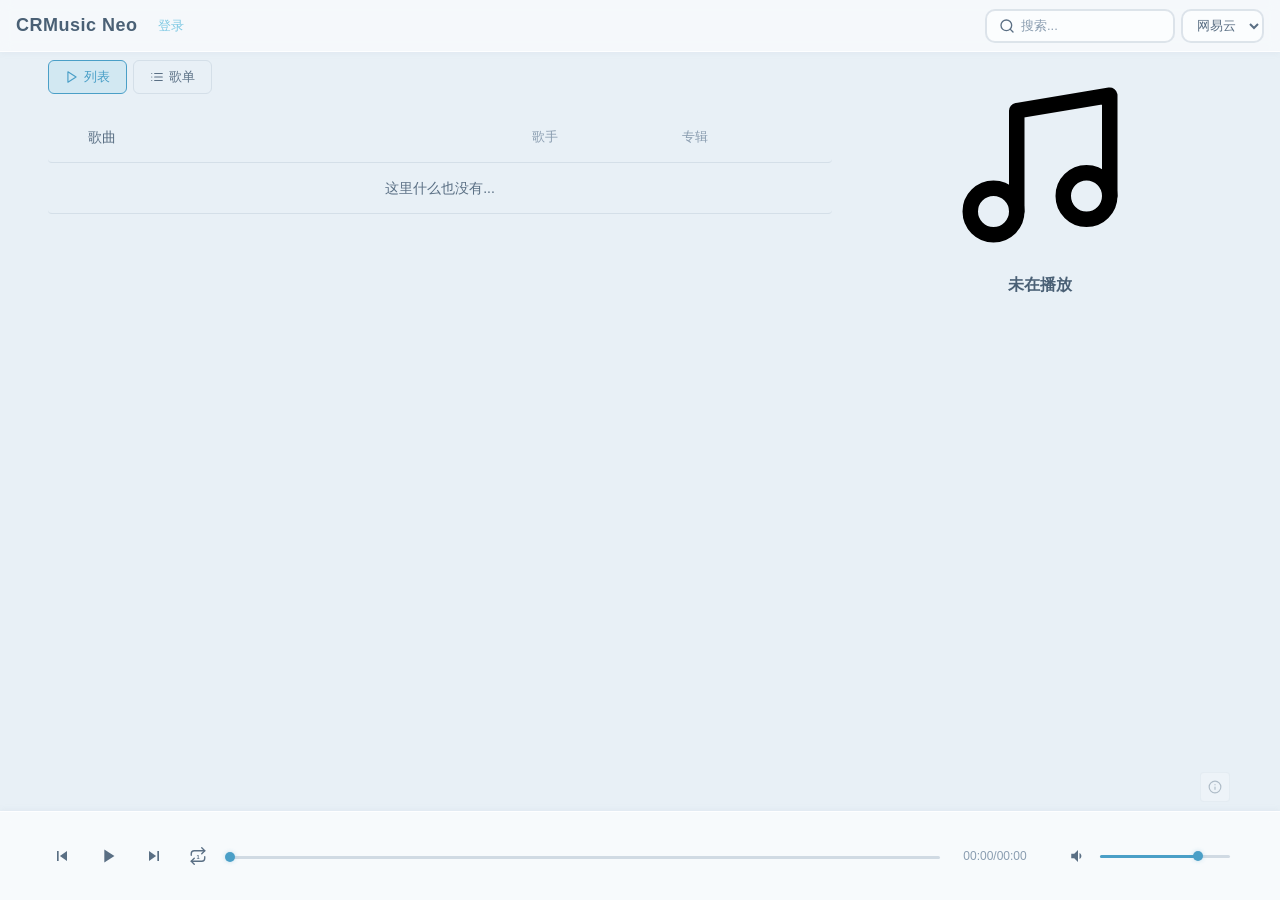
==== commit 5a336251: "继续一大堆更改" ====
--- a/crmusic/index.html
+++ b/crmusic/index.html
@@ -17,8 +17,8 @@
     <meta name="x5-fullscreen" content="true">
     <meta name="x5-page-mode" content="app">
     
-    <title>CRMusic Neo - 在线音乐播放器</title>
-    <meta name="description" content="CRMusicNeo 是一个现代化的在线音乐播放器，支持在线听歌和歌曲搜索。"/>
+    <title>CRMusic Neo</title>
+    <meta name="description" content="CRMusicNeo 是一个现代化的在线音乐播放器"/>
     <meta name="keywords" content="CRMusicNeo,在线音乐,在线听歌,音乐播放器"/>
     
     <!--[if lte IE 8]>
@@ -44,6 +44,8 @@
 <div class="header">
     <div class="header-left">
         <span class="logo" title="CRMusic Neo">CRMusic Neo</span>
+        <a href="#" id="login-link" style="font-size:13px;color:#7ec8e3;margin-left:12px;text-decoration:none;display:none">登录</a>
+        <span id="user-info" style="font-size:13px;color:#8a9db0;margin-left:12px;display:none"><span class="welcome-text">欢迎  </span><span id="user-name"></span></span>
     </div>
     <div class="header-right">
         <div class="search-inline" id="search-inline">
@@ -51,7 +53,7 @@
                 <circle cx="11" cy="11" r="8"/>
                 <line x1="21" y1="21" x2="16.65" y2="16.65"/>
             </svg>
-            <input type="text" id="search-wd-inline" placeholder="搜索..." autocomplete="on">
+            <input type="text" id="search-wd-inline" placeholder="搜索..." autocomplete="off" enterkeyhint="search" inputmode="search">
             <svg class="search-clear-btn" id="search-clear-btn" viewBox="0 0 24 24" width="14" height="14" fill="none" stroke="currentColor" stroke-width="2" stroke-linecap="round" stroke-linejoin="round" style="display:none;cursor:pointer;flex-shrink:0;color:var(--text-muted)">
                 <circle cx="12" cy="12" r="10"/>
                 <line x1="15" y1="9" x2="9" y2="15"/>
@@ -75,15 +77,19 @@
             <div class="btn-box" id="btn-area">
                 <span class="btn" data-action="player" hidden>
                     <svg class="btn-icon" viewBox="0 0 24 24" width="14" height="14" fill="none" stroke="currentColor" stroke-width="2" stroke-linecap="round" stroke-linejoin="round"><path d="M9 18V5l12-2v13"/><circle cx="6" cy="18" r="3"/><circle cx="18" cy="16" r="3"/></svg>
-                    播放器
+                    播放
                 </span>
                 <span class="btn" data-action="playing" title="正在播放列表">
                     <svg class="btn-icon" viewBox="0 0 24 24" width="14" height="14" fill="none" stroke="currentColor" stroke-width="2" stroke-linecap="round" stroke-linejoin="round"><polygon points="5 3 19 12 5 21 5 3"/></svg>
-                    正在播放
+                    列表
                 </span>
                 <span class="btn" data-action="sheet" title="音乐播放列表">
                     <svg class="btn-icon" viewBox="0 0 24 24" width="14" height="14" fill="none" stroke="currentColor" stroke-width="2" stroke-linecap="round" stroke-linejoin="round"><line x1="8" y1="6" x2="21" y2="6"/><line x1="8" y1="12" x2="21" y2="12"/><line x1="8" y1="18" x2="21" y2="18"/><line x1="3" y1="6" x2="3.01" y2="6"/><line x1="3" y1="12" x2="3.01" y2="12"/><line x1="3" y1="18" x2="3.01" y2="18"/></svg>
-                    播放列表
+                    歌单
+                </span>
+                <span class="btn" data-action="search" title="搜索" hidden>
+                    <svg class="btn-icon" viewBox="0 0 24 24" width="14" height="14" fill="none" stroke="currentColor" stroke-width="2" stroke-linecap="round" stroke-linejoin="round"><circle cx="11" cy="11" r="8"/><line x1="21" y1="21" x2="16.65" y2="16.65"/></svg>
+                    搜索
                 </span>
             </div>
         </div>
@@ -145,7 +151,7 @@
                 </div>
             </div>
         </div>
-        
+
         <div class="progress">
             <div class="progress-box">  
                 <div id="music-progress" class="mkpgb-area"></div>
@@ -160,6 +166,8 @@
 <script src="js/ajax.js"></script>
 <script src="js/lyric.js"></script>
 <script src="js/musicList.js"></script>
+<script src="js/crmid.js"></script>
+<script src="js/userPlaylists.js"></script>
 <script src="js/functions.js"></script>
 <script src="js/jquery.mCustomScrollbar.concat.min.js"></script>
 <script src="js/background-blur.min.js"></script>
--- a/crmusic/css/player.css
+++ b/crmusic/css/player.css
@@ -57,6 +57,7 @@
 /* Win11 风格圆角变量 - Blue Archive Theme */
 :root {
     color-scheme: light only;
+    transition: color 0.5s ease, background-color 0.5s ease;
     --radius-sm: 4px;
     --radius-md: 6px;
     --radius-lg: 8px;
@@ -64,6 +65,7 @@
     --bg-secondary: #e4ecf2;
     --bg-card: rgba(255, 255, 255, 0.55);
     --bg-hover: rgba(126, 200, 227, 0.12);
+    --bg-active: rgba(126, 200, 227, 0.22);
     --text-primary: #4a6075;
     --text-secondary: #5a6f84;
     --text-muted: #8a9db0;
@@ -92,6 +94,12 @@
     overflow: hidden;
     z-index: 0;
 }
+#blur-img img {
+    width: 100%;
+    height: 100%;
+    object-fit: cover;
+    object-position: center;
+}
 /* 移动端使用的模糊图像层 */
 #mobile-blur {
     -webkit-filter: blur(40px) saturate(1.2);
@@ -104,23 +112,21 @@
     left: 0;
     z-index: 1;
     width: 100%;
-    background-size: auto 100%;
+    background-size: cover;
     background-position: center center;
     background-repeat: no-repeat;
 }
-/* 图像遮罩层 - 浅色半透明 */
+/* 图像遮罩层 - 半透明 */
 .blur-mask {
     display: none;
     position: absolute;
     width: 100%;
     height: 100%;
-    background-color: #e8f0f6;
-    filter:alpha(opacity=75);
-    -moz-opacity:0.75;
-    opacity:0.75;
+    background-color: transparent;
     top: 0;
     left: 0;
     overflow: hidden;
+    transition: background-color 0.5s ease, opacity 0.5s ease;
 }
 
 .mobile-mask {
@@ -190,6 +196,7 @@
     flex-shrink: 1;
     min-width: 0;
     cursor: text;
+    box-sizing: border-box;
 }
 .search-inline:focus-within {
     border-color: var(--accent);
@@ -218,13 +225,14 @@
     color: var(--text-secondary);
     border: 2px solid rgba(150, 170, 190, 0.3);
     border-radius: 10px;
-    padding: 0 8px;
+    padding: 0 10px;
     height: 34px;
     font-size: 13px;
     cursor: pointer;
     outline: none;
     font-family: inherit;
     appearance: auto;
+    box-sizing: border-box;
 }
 .source-select select:hover {
     border-color: var(--border-light);
@@ -347,11 +355,15 @@
     border-bottom: 1px solid var(--border-subtle);
     cursor: pointer;
     position: relative;
-    transition: background 0.15s ease;
+    transition: background 0.2s ease, transform 0.2s ease;
     border-radius: var(--radius-sm);
 }
 .list-item:hover {
     background: var(--bg-hover);
+}
+.list-item:active {
+    background: var(--bg-active);
+    transform: scale(0.985);
 }
 
 /* 正在播放的那项 */
@@ -465,6 +477,10 @@
 .list-icon:hover {
     color: var(--accent);
     background: rgba(126, 200, 227, 0.15);
+}
+.icon-remove-track:hover {
+    color: #e05555 !important;
+    background: rgba(224, 85, 85, 0.12) !important;
 }
 .list-playing .icon-play{
     display: none;
@@ -604,7 +620,7 @@
     text-align: center;
     color: var(--text-secondary);
     line-height: 30px;
-    padding: 20px 0;
+    padding: 10px 0 5px 0;
 }
 #lyric {
     position: absolute;
@@ -854,21 +870,6 @@
 @keyframes dot-move{0%{box-shadow: 0 0 4px var(--accent);}50%{box-shadow: 0 0 12px var(--accent);}100%{box-shadow: 0 0 4px var(--accent);}}
 
 /* ========== layui layer 弹窗 - Blue Archive 风格 ========== */
-/* 平滑退出动画 - 覆盖 layui 默认的回弹动画 */
-.layer-anim-close {
-    -webkit-animation-name: layer-smoothFadeOut !important;
-    animation-name: layer-smoothFadeOut !important;
-    -webkit-animation-duration: 0.25s !important;
-    animation-duration: 0.25s !important;
-}
-@-webkit-keyframes layer-smoothFadeOut {
-    0% { opacity: 1; transform: scale(1); }
-    100% { opacity: 0; transform: scale(0.96); }
-}
-@keyframes layer-smoothFadeOut {
-    0% { opacity: 1; transform: scale(1); }
-    100% { opacity: 0; transform: scale(0.96); }
-}
 /* 入场也改为平滑 */
 .layui-layer.layer-anim-00,
 .layui-layer.layer-anim {
@@ -877,6 +878,13 @@
     -webkit-animation-duration: 0.25s !important;
     animation-duration: 0.25s !important;
 }
+/* 平滑退出动画 - 优先级要高于入场规则，否则关闭时 layer-anim 会覆盖 close */
+.layui-layer.layer-anim-close {
+    -webkit-animation-name: layer-smoothFadeOut !important;
+    animation-name: layer-smoothFadeOut !important;
+    -webkit-animation-duration: 0.25s !important;
+    animation-duration: 0.25s !important;
+}
 @-webkit-keyframes layer-smoothFadeIn {
     0% { opacity: 0; transform: scale(0.96); }
     100% { opacity: 1; transform: scale(1); }
@@ -884,6 +892,15 @@
 @keyframes layer-smoothFadeIn {
     0% { opacity: 0; transform: scale(0.96); }
     100% { opacity: 1; transform: scale(1); }
+}
+/* fade-out 关键帧 */
+@-webkit-keyframes layer-smoothFadeOut {
+    0% { opacity: 1; transform: scale(1); }
+    100% { opacity: 0; transform: scale(0.96); }
+}
+@keyframes layer-smoothFadeOut {
+    0% { opacity: 1; transform: scale(1); }
+    100% { opacity: 0; transform: scale(0.96); }
 }
 .layui-layer {
     border-radius: 20px !important;
@@ -948,8 +965,13 @@
 }
 .layui-layer-shade {
     background: rgba(0, 0, 0, 0.3) !important;
-}
-/* 信息弹窗内容 */
+    animation: shadeFadeIn 0.25s ease forwards;
+    transition: opacity 0.25s ease !important;
+}
+@keyframes shadeFadeIn {
+    0% { opacity: 0; }
+    100% { opacity: 1; }
+}
 .info-title {
     color: #8a9db0;
     font-size: 13px;
--- a/crmusic/css/small.css
+++ b/crmusic/css/small.css
@@ -3,11 +3,19 @@
  * CRMusicNeo - Small Screen Responsive Styles
  *************************************************/
 
+/* 自定义箭头全局隐藏，由 desktop 原生箭头 / mobile ::after 接管 */
+.select-arrow {
+    display: none;
+}
+
 /* 小于 900px */
 @media screen and (max-width: 900px) {
     .header {
         height: 48px;
     }
+    .welcome-text {
+        display: none;
+    }
     .header-right {
         flex-shrink: 1;
         min-width: 0;
@@ -17,7 +25,7 @@
     }
     .source-select select {
         font-size: 12px;
-        height: 30px;
+        height: 34px;
         padding: 0 4px;
     }
     
@@ -84,10 +92,51 @@
     .progress {
         width: auto;
         margin-left: 180px;
-        margin-right: 10px;
+        margin-right: 60px;
     }
     .vol {
-        display: none;
+        float: right;
+        width: 50px;
+        position: relative;
+    }
+    .vol .volume {
+        display: none;
+        position: absolute;
+        bottom: 100%;
+        right: 0;
+        margin-bottom: 8px;
+        width: 180px;
+        height: auto;
+        background: var(--bg-card);
+        border: 1px solid var(--border-light);
+        border-radius: 12px;
+        padding: 12px 14px;
+        box-shadow: 0 4px 20px rgba(0, 0, 0, 0.15);
+        z-index: 1000;
+        overflow: visible;
+    }
+    .vol .volume.volume-show {
+        display: block;
+    }
+    .vol .volume-box {
+        position: relative;
+        height: 20px;
+        left: 0;
+        right: 0;
+        top: 0;
+        margin-top: 0;
+    }
+    .vol .volume::after {
+        content: '';
+        position: absolute;
+        bottom: -6px;
+        right: 18px;
+        width: 12px;
+        height: 12px;
+        background: var(--bg-card);
+        border-right: 1px solid var(--border-light);
+        border-bottom: 1px solid var(--border-light);
+        transform: rotate(45deg);
     }
     
     .player {
@@ -102,7 +151,7 @@
         overflow-y: auto;
     }
     .lyric {
-        top: 260px;
+        top: 310px;
     }
 }
 
@@ -128,6 +177,9 @@
         width: 80px;
         font-size: 12px;
     }
+    .source-select select {
+        height: 30px;
+    }
     .logo {
         font-size: 15px;
     }
@@ -151,9 +203,49 @@
         height: 72px;
     }
     .source-select {
-        display: none;
-    }
-    
+        position: relative;
+        width: 34px;
+        height: 30px;
+        flex-shrink: 0;
+    }
+    .source-select select {
+        width: 100%;
+        height: 30px;
+        padding: 0;
+        color: transparent;
+        font-size: 13px;
+        font-family: inherit;
+        background: rgba(255, 255, 255, 0.6);
+        border: 2px solid rgba(150, 170, 190, 0.3);
+        border-radius: 10px;
+        cursor: pointer;
+        box-sizing: border-box;
+        appearance: none;
+        -webkit-appearance: none;
+    }
+    .source-select select option {
+        color: var(--text-secondary);
+    }
+    .source-select::after {
+        content: '';
+        position: absolute;
+        right: 8px;
+        top: 50%;
+        transform: translateY(-50%);
+        width: 0;
+        height: 0;
+        border-left: 4px solid transparent;
+        border-right: 4px solid transparent;
+        border-top: 5px solid var(--text-secondary);
+        pointer-events: none;
+    }
+.select-arrow {
+    display: none;
+}
+    .search-inline input {
+        width: 60px;
+    }
+
     .header {
         padding: 0 10px;
     }
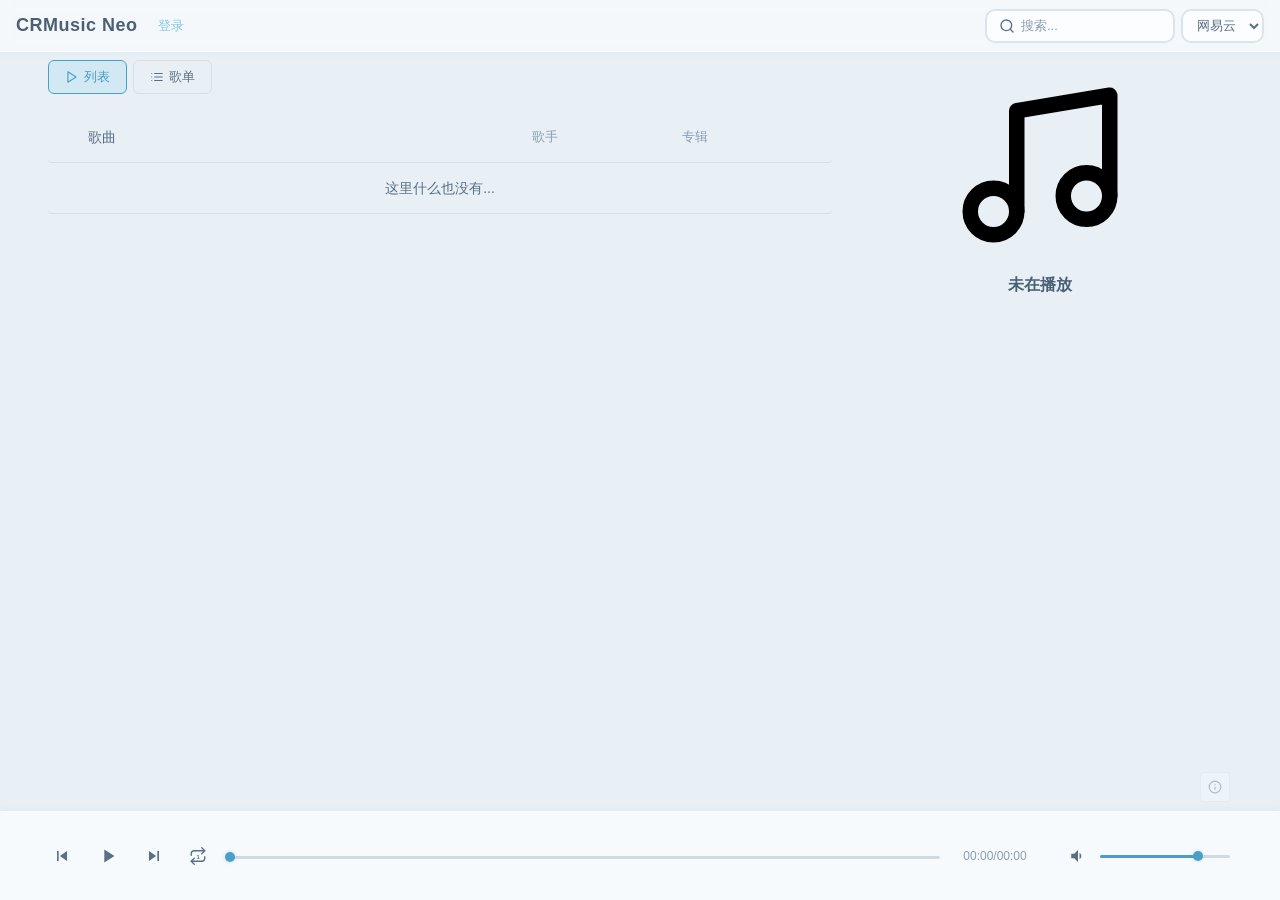
==== commit d503ff7f: "6" ====
--- a/crmusic/index.html
+++ b/crmusic/index.html
@@ -54,7 +54,7 @@
                 <line x1="21" y1="21" x2="16.65" y2="16.65"/>
             </svg>
             <input type="text" id="search-wd-inline" placeholder="搜索..." autocomplete="off" enterkeyhint="search" inputmode="search">
-            <svg class="search-clear-btn" id="search-clear-btn" viewBox="0 0 24 24" width="14" height="14" fill="none" stroke="currentColor" stroke-width="2" stroke-linecap="round" stroke-linejoin="round" style="display:none;cursor:pointer;flex-shrink:0;color:var(--text-muted)">
+            <svg class="search-clear-btn" id="search-clear-btn" viewBox="0 0 24 24" width="14" height="14" fill="none" stroke="currentColor" stroke-width="2" stroke-linecap="round" stroke-linejoin="round" style="display:none;cursor:pointer;flex-shrink:0;color:#8a9db0">
                 <circle cx="12" cy="12" r="10"/>
                 <line x1="15" y1="9" x2="9" y2="15"/>
                 <line x1="9" y1="9" x2="15" y2="15"/>
--- a/crmusic/css/player.css
+++ b/crmusic/css/player.css
@@ -165,13 +165,13 @@
 .logo {
     font-size: 18px;
     font-weight: 600;
-    color: var(--text-primary);
+    color: #4a6075;
     cursor: pointer;
     letter-spacing: 0.5px;
     white-space: nowrap;
 }
 .logo:hover {
-    color: var(--accent);
+    color: #4a9fc7;
 }
 
 /* 头部右侧 - 搜索框 */
@@ -203,26 +203,26 @@
     box-shadow: 0 0 0 3px rgba(126, 200, 227, 0.2);
 }
 .search-icon {
-    color: var(--text-secondary);
+    color: #5a6f84;
     flex-shrink: 0;
 }
 .search-inline input {
     background: transparent;
     border: none;
     outline: none;
-    color: var(--text-primary);
+    color: #4a6075;
     font-size: 13px;
     width: 140px;
     min-width: 60px;
     font-family: inherit;
 }
 .search-inline input::placeholder {
-    color: var(--text-muted);
+    color: #8a9db0;
 }
 
 .source-select select {
     background: rgba(255, 255, 255, 0.6);
-    color: var(--text-secondary);
+    color: #5a6f84;
     border: 2px solid rgba(150, 170, 190, 0.3);
     border-radius: 10px;
     padding: 0 10px;
@@ -689,12 +689,12 @@
     display: flex;
     align-items: center;
     justify-content: center;
-    color: var(--text-secondary);
+    color: #5a6f84;
     transition: color 0.15s ease;
     background-image: none !important;
 }
 .player-btn:hover {
-    color: var(--text-primary);
+    color: #4a6075;
 }
 
 /* 控制按钮(上一首、播放、下一首)区域 */
@@ -817,7 +817,7 @@
     font-size: 12px;
     width: 90px;
     text-align: center;
-    color: var(--text-muted);
+    color: #8a9db0;
     font-variant-numeric: tabular-nums;
 }
 .mkpgb-bar {
